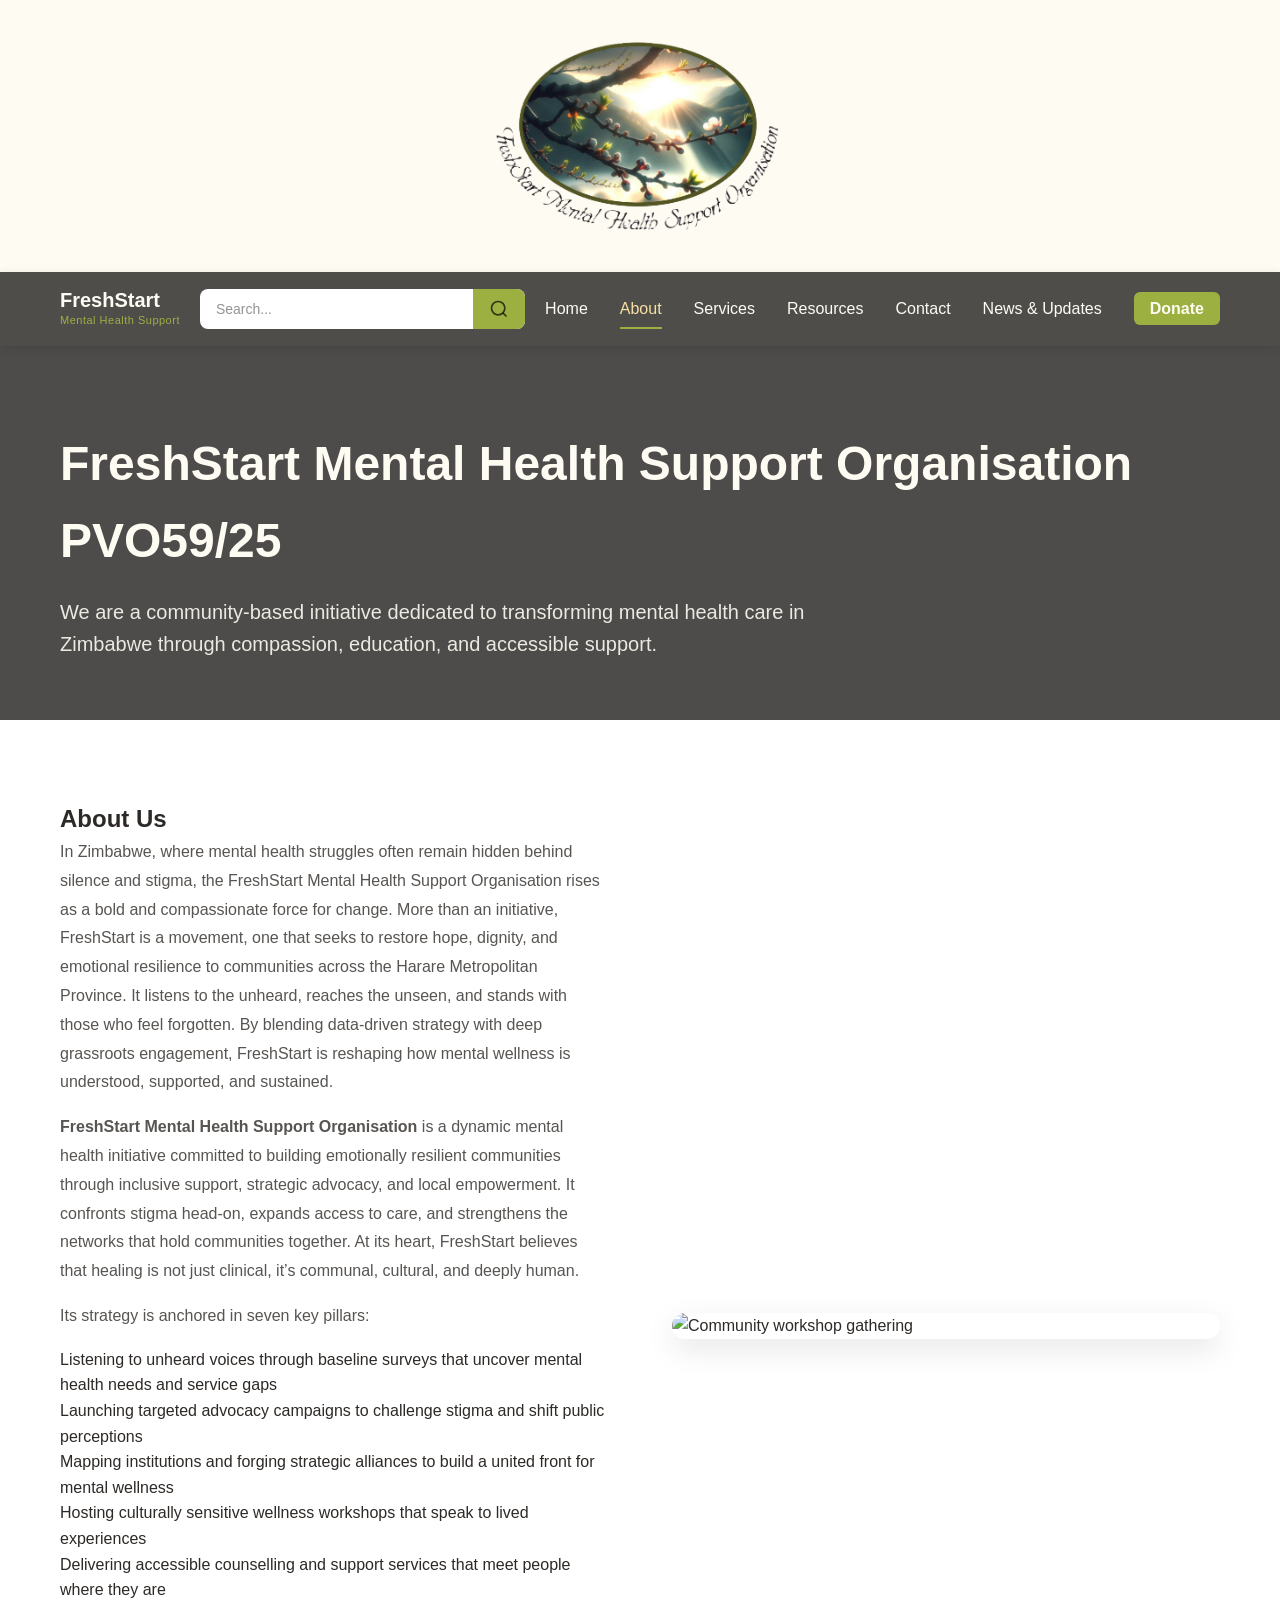
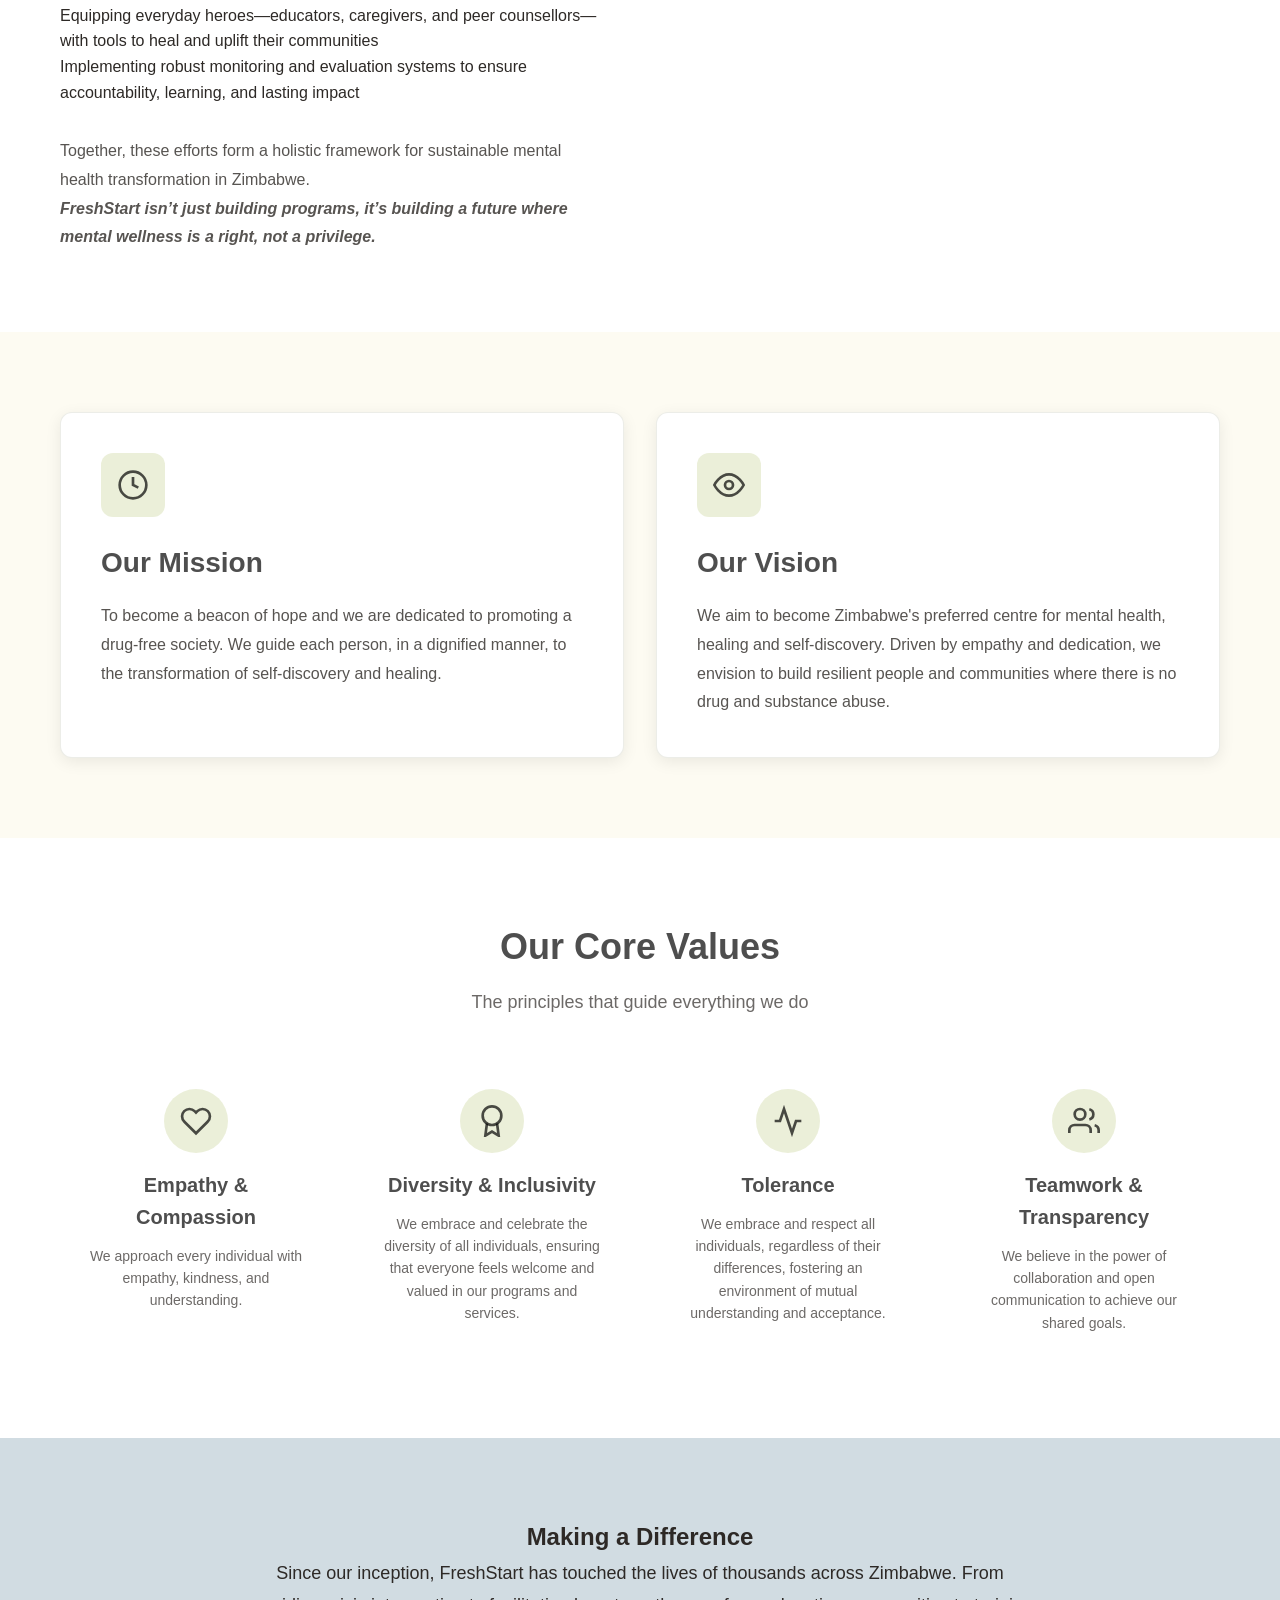
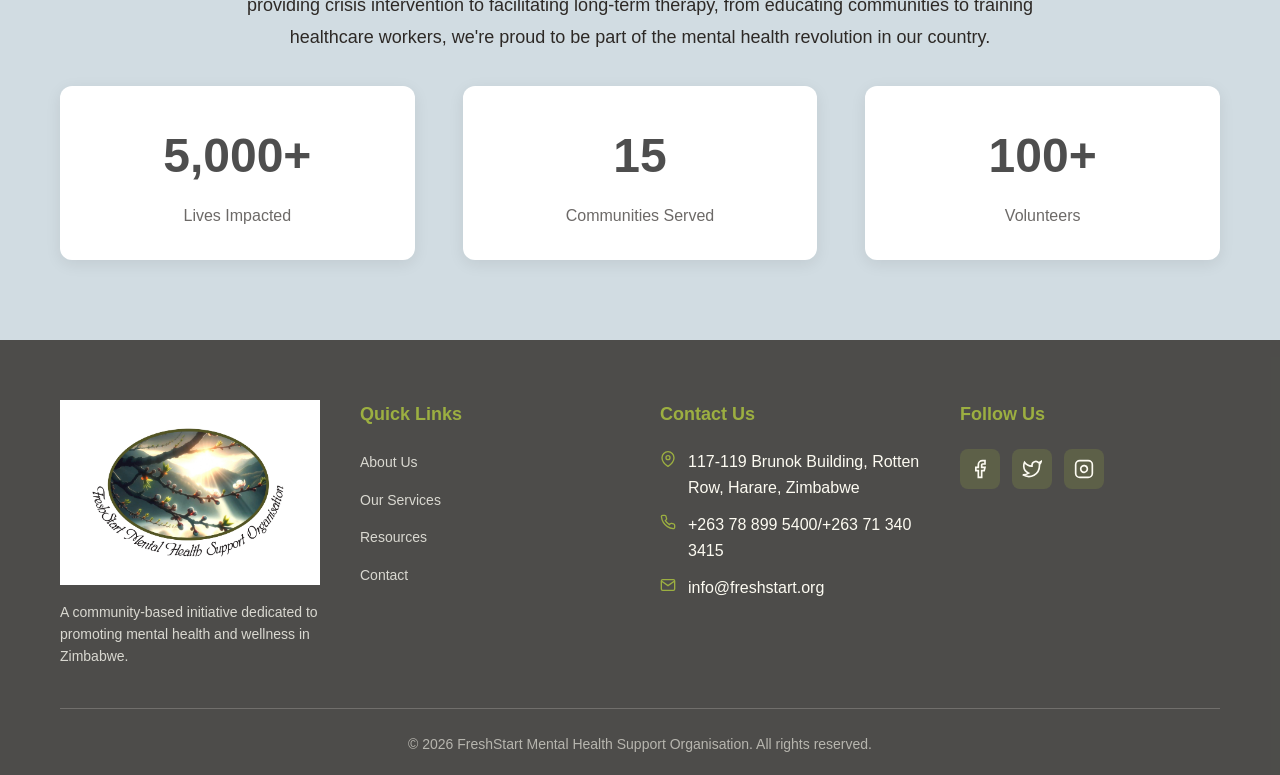
==== about.html @ c9d0ae0f "Add files via upload" ====
<!DOCTYPE html>
<html lang="en">
<head>
    <meta charset="UTF-8">
    <meta name="viewport" content="width=device-width, initial-scale=1.0">
    <title>About Us - FreshStart Mental Health Support Organisation</title>
    <link rel="icon" type="image/png" href="./resources/img/favicon.png">
    <link rel="stylesheet" href="./src/styles/styles.css">
</head>
<body>
    <!-- Navigation -->

    <!-- Company Logo -->
    <div class="logo-container">
        <a href="index.html" class="logo-image">
            <img src="./resources/img/logo.png" alt="logo">
        </a>
    </div>

    <!-- Nav Bar with Search and Mobile Menu Toggle -->
    <nav class="navbar">
        <div class="container nav-container">
            <a href="index.html" class="logo">
                <!-- <div class="logo-icon">
                    <svg width="24" height="24" viewBox="0 0 24 24" fill="none" stroke="currentColor" stroke-width="2">
                        <path d="M20.84 4.61a5.5 5.5 0 0 0-7.78 0L12 5.67l-1.06-1.06a5.5 5.5 0 0 0-7.78 7.78l1.06 1.06L12 21.23l7.78-7.78 1.06-1.06a5.5 5.5 0 0 0 0-7.78z"></path>
                    </svg>
                </div> -->
                <div class="logo-text">
                    <div class="logo-title">FreshStart</div>
                    <div class="logo-subtitle">Mental Health Support</div>
                </div>
            </a>

            <!-- Search Bar -->
            <div class="search-container">
                <input type="text" id="searchInput" class="search-input" placeholder="Search...">
                <button type="button" class="search-button" onclick="performSearch()" title="Search">
                    <svg width="20" height="20" viewBox="0 0 24 24" fill="none" stroke="currentColor" stroke-width="2">
                        <circle cx="11" cy="11" r="8"></circle>
                        <path d="m21 21-4.35-4.35"></path>
                    </svg>
                </button>
            </div>

            <button type="button" class="mobile-menu-toggle" onclick="toggleMobileMenu()" title="Toggle mobile menu">
                <span class="hamburger"></span>
            </button>

            <ul class="nav-links" id="navLinks">
                <li><a href="index.html">Home</a></li>
                <li><a href="about.html" class="active">About</a></li>
                <li><a href="services.html">Services</a></li>
                <li><a href="resources.html">Resources</a></li>
                <li><a href="contact.html">Contact</a></li>
                <li><a href="newsletter.html">News & Updates</a></li>
                <li><a href="donate.html" class="nav-donate">Donate</a></li>
            </ul>
        </div>
    </nav>

    <!-- Search Results Modal -->
    <div id="searchModal" class="search-modal">
        <div class="search-modal-content">
            <div class="search-modal-header">
                <h2>Search Results</h2>
                <button class="close-modal" onclick="closeSearchModal()">&times;</button>
            </div>
            <div id="searchResults" class="search-results"></div>
        </div>
    </div>

    <!-- Page Header -->
    <section class="page-header">
        <div class="container">
            <h1>FreshStart Mental Health Support Organisation PVO59/25</h1>
            <p>We are a community-based initiative dedicated to transforming mental health care in Zimbabwe through compassion, education, and accessible support.</p>
        </div>
    </section>

    <!-- About Us -->
    <section class="content-section bg-white">
        <div class="container">
            <div class="two-column-layout">
                <div class="column">
                    <h2>About Us</h2>
                    <div class="text-content">
                    <p>In Zimbabwe, where mental health struggles often remain hidden behind silence and stigma, the FreshStart Mental Health Support Organisation rises as a bold and compassionate force for change. 
                        More than an initiative, FreshStart is a movement, one that seeks to restore hope, dignity, and emotional resilience to communities across the Harare Metropolitan Province. 
                        It listens to the unheard, reaches the unseen, and stands with those who feel forgotten. 
                        By blending data-driven strategy with deep grassroots engagement, FreshStart is reshaping how mental wellness is understood, supported, and sustained.</p>
                    <p><b>FreshStart Mental Health Support Organisation</b> is a dynamic mental health initiative committed to building emotionally resilient communities through inclusive support, strategic advocacy, and local empowerment. It confronts stigma head-on, expands access to care, and strengthens the networks that hold communities together. At its heart, FreshStart believes that healing is not just clinical, it’s communal, cultural, and deeply human.</p>
                    <p>
                        Its strategy is anchored in seven key pillars:
                        </p><ul>
                        <li>Listening to unheard voices through baseline surveys that uncover mental health needs and service gaps</li>
                        <li>Launching targeted advocacy campaigns to challenge stigma and shift public perceptions</li>
                        <li>Mapping institutions and forging strategic alliances to build a united front for mental wellness</li>
                        <li>Hosting culturally sensitive wellness workshops that speak to lived experiences</li>
                        <li>Delivering accessible counselling and support services that meet people where they are</li>
                        <li>Equipping everyday heroes—educators, caregivers, and peer counsellors—with tools to heal and uplift their communities</li>
                        <li>Implementing robust monitoring and evaluation systems to ensure accountability, learning, and lasting impact</li>
                        </ul>
                    <p></p>
                    <p>Together, these efforts form a holistic framework for sustainable mental health transformation in Zimbabwe.<br><b><em>FreshStart isn’t just building programs, it’s building a future where mental wellness is a right, not a privilege.</em></b></p>
                    </div>
                </div>
                <div class="column">
                    <div class="image-container">
                        <img src="https://images.unsplash.com/photo-1758426637769-a00c1edbbcf8?crop=entropy&cs=tinysrgb&fit=max&fm=jpg&ixid=M3w3Nzg4Nzd8MHwxfHNlYXJjaHwxfHxjb21tdW5pdHklMjB3b3Jrc2hvcCUyMGdhdGhlcmluZ3xlbnwxfHx8fDE3NzI2MTI5NjF8MA&ixlib=rb-4.1.0&q=80&w=1080" alt="Community workshop gathering">
                    </div>
                </div>
            </div>
        </div>
    </section>

    <!-- Mission & Vision -->
    <section class="content-section">
        <div class="container">
            <div class="two-column-grid">
                <div class="card">
                    <div class="card-icon">
                        <svg width="32" height="32" viewBox="0 0 24 24" fill="none" stroke="currentColor" stroke-width="2">
                            <circle cx="12" cy="12" r="10"></circle>
                            <polyline points="12 6 12 12 16 14"></polyline>
                        </svg>
                    </div>
                    <h2>Our Mission</h2>
                    <p>To become a beacon of hope and we are dedicated to promoting a drug-free society. We guide each person, in a dignified manner, to the transformation of self-discovery and healing.</p>
                </div>

                <div class="card">
                    <div class="card-icon">
                        <svg width="32" height="32" viewBox="0 0 24 24" fill="none" stroke="currentColor" stroke-width="2">
                            <path d="M1 12s4-8 11-8 11 8 11 8-4 8-11 8-11-8-11-8z"></path>
                            <circle cx="12" cy="12" r="3"></circle>
                        </svg>
                    </div>
                    <h2>Our Vision</h2>
                    <p>We aim to become Zimbabwe's preferred centre for mental health, healing and self-discovery. Driven by empathy and dedication, we envision to build resilient people and communities where there is no drug and substance abuse.</p>
                </div>
            </div>
        </div>
    </section>

    <!-- Core Values -->
    <section class="content-section bg-white">
        <div class="container">
            <div class="section-header">
                <h2>Our Core Values</h2>
                <p>The principles that guide everything we do</p>
            </div>

            <div class="four-column-grid">
                <div class="value-card">
                    <div class="value-icon">
                        <svg width="32" height="32" viewBox="0 0 24 24" fill="none" stroke="currentColor" stroke-width="2">
                            <path d="M20.84 4.61a5.5 5.5 0 0 0-7.78 0L12 5.67l-1.06-1.06a5.5 5.5 0 0 0-7.78 7.78l1.06 1.06L12 21.23l7.78-7.78 1.06-1.06a5.5 5.5 0 0 0 0-7.78z"></path>
                        </svg>
                    </div>
                    <h3>Empathy & Compassion</h3>
                    <p>We approach every individual with empathy, kindness, and understanding.</p>
                </div>

                <div class="value-card">
                    <div class="value-icon">
                        <svg width="32" height="32" viewBox="0 0 24 24" fill="none" stroke="currentColor" stroke-width="2">
                            <circle cx="12" cy="8" r="7"></circle>
                            <polyline points="8.21 13.89 7 23 12 20 17 23 15.79 13.88"></polyline>
                        </svg>
                    </div>
                    <h3>Diversity & Inclusivity</h3>
                    <p>We embrace and celebrate the diversity of all individuals, ensuring that everyone feels welcome and valued in our programs and services.</p>
                </div>

                <div class="value-card">
                    <div class="value-icon">
                        <svg width="32" height="32" viewBox="0 0 24 24" fill="none" stroke="currentColor" stroke-width="2">
                            <polyline points="22 12 18 12 15 21 9 3 6 12 2 12"></polyline>
                        </svg>
                    </div>
                    <h3>Tolerance</h3>
                    <p>We embrace and respect all individuals, regardless of their differences, fostering an environment of mutual understanding and acceptance.</p>
                </div>

                <div class="value-card">
                    <div class="value-icon">
                        <svg width="32" height="32" viewBox="0 0 24 24" fill="none" stroke="currentColor" stroke-width="2">
                            <path d="M17 21v-2a4 4 0 0 0-4-4H5a4 4 0 0 0-4 4v2"></path>
                            <circle cx="9" cy="7" r="4"></circle>
                            <path d="M23 21v-2a4 4 0 0 0-3-3.87"></path>
                            <path d="M16 3.13a4 4 0 0 1 0 7.75"></path>
                        </svg>
                    </div>
                    <h3>Teamwork & Transparency</h3>
                    <p>We believe in the power of collaboration and open communication to achieve our shared goals.</p>
                </div>
            </div>
        </div>
    </section>

    <!-- Impact Statement -->
    <section class="content-section impact-section">
        <div class="container">
            <div class="text-center">
                <h2>Making a Difference</h2>
                <p class="lead-text">Since our inception, FreshStart has touched the lives of thousands across Zimbabwe. From providing crisis intervention to facilitating long-term therapy, from educating communities to training healthcare workers, we're proud to be part of the mental health revolution in our country.</p>
            </div>

            <div class="stats-grid three-column">
                <div class="stat-card">
                    <div class="stat-number">5,000+</div>
                    <div class="stat-label">Lives Impacted</div>
                </div>
                <div class="stat-card">
                    <div class="stat-number">15</div>
                    <div class="stat-label">Communities Served</div>
                </div>
                <div class="stat-card">
                    <div class="stat-number">100+</div>
                    <div class="stat-label">Volunteers</div>
                </div>
            </div>
        </div>
    </section>

    <!-- Footer -->
    <footer class="footer">
        <div class="container">
            <div class="footer-grid">
                <div class="footer-section">
                    <div class="footer-logo">
                        <div>
                            <a href="index.html">
                                <img src="./resources/img/logo-2.png" alt="logo">
                            </a>
                        </div>
                    </div>
                    <p>A community-based initiative dedicated to promoting mental health and wellness in Zimbabwe.</p>
                </div>

                <div class="footer-section">
                    <h3>Quick Links</h3>
                    <ul>
                        <li><a href="about.html">About Us</a></li>
                        <li><a href="services.html">Our Services</a></li>
                        <li><a href="resources.html">Resources</a></li>
                        <li><a href="contact.html">Contact</a></li>
                    </ul>
                </div>

                <div class="footer-section">
                    <h3>Contact Us</h3>
                    <ul class="contact-list">
                        <li>
                            <svg width="16" height="16" viewBox="0 0 24 24" fill="none" stroke="currentColor" stroke-width="2">
                                <path d="M21 10c0 7-9 13-9 13s-9-6-9-13a9 9 0 0 1 18 0z"></path>
                                <circle cx="12" cy="10" r="3"></circle>
                            </svg>
                            <span>117-119 Brunok Building, Rotten Row, Harare, Zimbabwe</span>
                        </li>
                        <li>
                            <svg width="16" height="16" viewBox="0 0 24 24" fill="none" stroke="currentColor" stroke-width="2">
                                <path d="M22 16.92v3a2 2 0 0 1-2.18 2 19.79 19.79 0 0 1-8.63-3.07 19.5 19.5 0 0 1-6-6 19.79 19.79 0 0 1-3.07-8.67A2 2 0 0 1 4.11 2h3a2 2 0 0 1 2 1.72 12.84 12.84 0 0 0 .7 2.81 2 2 0 0 1-.45 2.11L8.09 9.91a16 16 0 0 0 6 6l1.27-1.27a2 2 0 0 1 2.11-.45 12.84 12.84 0 0 0 2.81.7A2 2 0 0 1 22 16.92z"></path>
                            </svg>
                            <span>+263 78 899 5400/+263 71 340 3415</span>
                        </li>
                        <li>
                            <svg width="16" height="16" viewBox="0 0 24 24" fill="none" stroke="currentColor" stroke-width="2">
                                <path d="M4 4h16c1.1 0 2 .9 2 2v12c0 1.1-.9 2-2 2H4c-1.1 0-2-.9-2-2V6c0-1.1.9-2 2-2z"></path>
                                <polyline points="22,6 12,13 2,6"></polyline>
                            </svg>
                            <span>info@freshstart.org</span>
                        </li>
                    </ul>
                </div>

                <div class="footer-section">
                    <h3>Follow Us</h3>
                    <div class="social-links">
                        <a href="#" aria-label="Facebook">
                            <svg width="20" height="20" viewBox="0 0 24 24" fill="none" stroke="currentColor" stroke-width="2">
                                <path d="M18 2h-3a5 5 0 0 0-5 5v3H7v4h3v8h4v-8h3l1-4h-4V7a1 1 0 0 1 1-1h3z"></path>
                            </svg>
                        </a>
                        <a href="#" aria-label="Twitter">
                            <svg width="20" height="20" viewBox="0 0 24 24" fill="none" stroke="currentColor" stroke-width="2">
                                <path d="M23 3a10.9 10.9 0 0 1-3.14 1.53 4.48 4.48 0 0 0-7.86 3v1A10.66 10.66 0 0 1 3 4s-4 9 5 13a11.64 11.64 0 0 1-7 2c9 5 20 0 20-11.5a4.5 4.5 0 0 0-.08-.83A7.72 7.72 0 0 0 23 3z"></path>
                            </svg>
                        </a>
                        <a href="#" aria-label="Instagram">
                            <svg width="20" height="20" viewBox="0 0 24 24" fill="none" stroke="currentColor" stroke-width="2">
                                <rect x="2" y="2" width="20" height="20" rx="5" ry="5"></rect>
                                <path d="M16 11.37A4 4 0 1 1 12.63 8 4 4 0 0 1 16 11.37z"></path>
                                <line x1="17.5" y1="6.5" x2="17.51" y2="6.5"></line>
                            </svg>
                        </a>
                    </div>
                    <!-- <div class="crisis-info">
                        <p><strong>Crisis Hotline:</strong> <span class="highlight-text">080 123 4567</span></p>
                        <p class="small-text">Available 24/7</p>
                    </div> -->
                </div>
            </div>

            <div class="footer-bottom">
                <p>&copy; 2026 FreshStart Mental Health Support Organisation. All rights reserved.</p>
            </div>
        </div>
    </footer>

    <script src="./src/script/script.js"></script>
</body>
</html>
---- src/styles/styles.css ----
/* ===========================
   CSS Variables - Color Scheme
   =========================== */
:root {
    --bg-canvas: #FDFBF2;
    --primary-brand: #000000b1;
    --accent-cta: #9CAF41;
    --highlight-hover: #F7E0A3;
    --secondary-accent: #D1DCE2;
    --body-text: #2D2926;
    --white: #ffffff;
    --destructive: #d4183d;
}

/* ===========================
   Global Reset & Base Styles
   =========================== */
* {
    margin: 0;
    padding: 0;
    box-sizing: border-box;
}

body {
    font-family: -apple-system, BlinkMacSystemFont, 'Segoe UI', Roboto, Oxygen, Ubuntu, Cantarell, sans-serif;
    line-height: 1.6;
    color: var(--body-text);
    background-color: var(--bg-canvas);
}

img {
    max-width: 100%;
    height: auto;
    display: block;
}

a {
    text-decoration: none;
    color: inherit;
}

ul {
    list-style: none;
}

/* ===========================
   Container & Layout
   =========================== */
.container {
    max-width: 1200px;
    margin: 0 auto;
    padding: 0 20px;
}

/* ===========================
   Navigation
   =========================== */
.navbar {
    background-color: var(--primary-brand);
    position: sticky;
    top: 0;
    z-index: 1000;
    box-shadow: 0 2px 10px rgba(0,0,0,0.1);
}

.nav-container {
    display: flex;
    justify-content: space-between;
    align-items: center;
    padding: 16px 20px;
    gap: 20px;
}

.logo {
    display: flex;
    align-items: center;
    gap: 8px;
    text-decoration: none;
}

.logo-icon {
    background-color: var(--accent-cta);
    padding: 8px;
    border-radius: 8px;
    display: flex;
    align-items: center;
    justify-content: center;
    transition: background-color 0.3s;
}

.logo:hover .logo-icon {
    background-color: var(--highlight-hover);
}

.logo-icon svg {
    stroke: var(--primary-brand);
}

.logo-text {
    display: flex;
    flex-direction: column;
}

.logo-title {
    color: var(--bg-canvas);
    font-size: 20px;
    font-weight: 600;
    line-height: 1.2;
}

.logo-subtitle {
    color: var(--accent-cta);
    font-size: 11px;
    letter-spacing: 0.5px;
}

/* Search Bar */
.search-container {
    display: flex;
    align-items: center;
    background-color: var(--white);
    border-radius: 8px;
    overflow: hidden;
    flex: 1;
    max-width: 400px;
}

.search-input {
    border: none;
    padding: 10px 16px;
    font-size: 14px;
    flex: 1;
    outline: none;
    background-color: transparent;
    color: var(--body-text);
}

.search-input::placeholder {
    color: rgba(45, 41, 38, 0.5);
}

.search-button {
    background-color: var(--accent-cta);
    border: none;
    padding: 10px 16px;
    cursor: pointer;
    display: flex;
    align-items: center;
    justify-content: center;
    transition: background-color 0.3s;
}

.search-button:hover {
    background-color: var(--highlight-hover);
}

.search-button svg {
    stroke: var(--primary-brand);
}

/* Navigation Links */
.nav-links {
    display: flex;
    gap: 32px;
    align-items: center;
}

.nav-links a {
    color: var(--bg-canvas);
    transition: color 0.3s;
    position: relative;
    padding: 8px 0;
}

.nav-links a:hover,
.nav-links a.active {
    color: var(--highlight-hover);
}

.nav-links a.active::after {
    content: '';
    position: absolute;
    bottom: -4px;
    left: 0;
    right: 0;
    height: 2px;
    background-color: var(--accent-cta);
}

/* Mobile Menu Toggle */
.mobile-menu-toggle {
    display: none;
    background: none;
    border: none;
    cursor: pointer;
    padding: 8px;
}

.hamburger {
    display: block;
    width: 24px;
    height: 2px;
    background-color: var(--bg-canvas);
    position: relative;
    transition: background-color 0.3s;
}

.hamburger::before,
.hamburger::after {
    content: '';
    position: absolute;
    width: 100%;
    height: 2px;
    background-color: var(--bg-canvas);
    transition: transform 0.3s;
}

.hamburger::before {
    top: -8px;
}

.hamburger::after {
    bottom: -8px;
}

/* ===========================
   Search Modal
   =========================== */
.search-modal {
    display: none;
    position: fixed;
    z-index: 2000;
    left: 0;
    top: 0;
    width: 100%;
    height: 100%;
    background-color: rgba(0,0,0,0.5);
    overflow: auto;
}

.search-modal-content {
    background-color: var(--white);
    margin: 5% auto;
    padding: 0;
    border-radius: 12px;
    max-width: 600px;
    max-height: 80vh;
    overflow: hidden;
    box-shadow: 0 10px 40px rgba(0,0,0,0.2);
}

.search-modal-header {
    display: flex;
    justify-content: space-between;
    align-items: center;
    padding: 20px 24px;
    border-bottom: 1px solid var(--secondary-accent);
}

.search-modal-header h2 {
    color: var(--primary-brand);
    font-size: 24px;
}

.close-modal {
    background: none;
    border: none;
    font-size: 32px;
    color: var(--body-text);
    cursor: pointer;
    line-height: 1;
    padding: 0;
    width: 32px;
    height: 32px;
    display: flex;
    align-items: center;
    justify-content: center;
    border-radius: 4px;
    transition: background-color 0.3s;
}

.close-modal:hover {
    background-color: var(--secondary-accent);
}

.search-results {
    padding: 24px;
    max-height: calc(80vh - 80px);
    overflow-y: auto;
}

.search-result-item {
    padding: 16px;
    border-bottom: 1px solid var(--secondary-accent);
    cursor: pointer;
    transition: background-color 0.3s;
}

.search-result-item:hover {
    background-color: var(--highlight-hover);
}

.search-result-item:last-child {
    border-bottom: none;
}

.search-result-title {
    color: var(--primary-brand);
    font-weight: 600;
    margin-bottom: 4px;
}

.search-result-page {
    color: var(--accent-cta);
    font-size: 12px;
    margin-bottom: 8px;
}

.search-result-excerpt {
    color: var(--body-text);
    font-size: 14px;
    line-height: 1.5;
}

.no-results {
    text-align: center;
    padding: 40px 20px;
    color: var(--body-text);
}

/* ===========================
   Hero Section
   =========================== */
.hero {
    background-color: var(--primary-brand);
    color: var(--bg-canvas);
    padding: 80px 0;
    position: relative;
    overflow: hidden;
}

.hero-overlay {
    position: absolute;
    inset: 0;
    background: linear-gradient(135deg, var(--accent-cta) 0%, transparent 100%);
    opacity: 0.1;
}

.hero-content {
    position: relative;
    display: grid;
    grid-template-columns: 1fr 1fr;
    gap: 48px;
    align-items: center;
}

.hero-text h1 {
    font-size: 48px;
    line-height: 1.2;
    margin-bottom: 24px;
}

.hero-text p {
    font-size: 18px;
    line-height: 1.6;
    margin-bottom: 32px;
    opacity: 0.9;
}

.hero-buttons {
    display: flex;
    gap: 16px;
    flex-wrap: wrap;
}

.hero-image {
    position: relative;
}

.hero-image img {
    width: 100%;
    border-radius: 16px;
    box-shadow: 0 20px 60px rgba(0,0,0,0.3);
}

.hero-badge {
    position: absolute;
    bottom: -24px;
    right: -24px;
    background-color: var(--accent-cta);
    color: var(--bg-canvas);
    padding: 24px;
    border-radius: 12px;
    box-shadow: 0 10px 30px rgba(0,0,0,0.2);
}

.badge-number {
    font-size: 32px;
    font-weight: bold;
    line-height: 1;
    margin-bottom: 4px;
}

.badge-text {
    font-size: 14px;
}

/* ===========================
   Buttons
   =========================== */
.btn {
    display: inline-flex;
    align-items: center;
    gap: 8px;
    padding: 16px 32px;
    border-radius: 8px;
    font-weight: 600;
    transition: all 0.3s;
    cursor: pointer;
    border: none;
    font-size: 16px;
}

.btn-primary {
    background-color: var(--accent-cta);
    color: var(--bg-canvas);
}

.btn-primary:hover {
    background-color: var(--highlight-hover);
    color: var(--primary-brand);
}

.btn-secondary {
    background-color: var(--secondary-accent);
    color: var(--body-text);
}

.btn-secondary:hover {
    background-color: var(--highlight-hover);
}

.btn-accent {
    background-color: var(--accent-cta);
    color: var(--bg-canvas);
}

.btn-accent:hover {
    background-color: var(--highlight-hover);
    color: var(--primary-brand);
}

.btn-small {
    padding: 10px 20px;
    font-size: 14px;
}

/* ===========================
   Page Header
   =========================== */
.page-header {
    background-color: var(--primary-brand);
    color: var(--bg-canvas);
    padding: 80px 0 60px;
    text-align: left;
}

.page-header h1 {
    font-size: 48px;
    margin-bottom: 16px;
}

.page-header p {
    font-size: 20px;
    line-height: 1.6;
    max-width: 800px;
    opacity: 0.9;
}

/* ===========================
   Content Sections
   =========================== */
.content-section {
    padding: 80px 0;
    background-color: var(--bg-canvas);
}

.content-section.bg-white {
    background-color: var(--white);
}

.section-header {
    text-align: center;
    margin-bottom: 48px;
}

.section-header h2 {
    color: var(--primary-brand);
    font-size: 36px;
    margin-bottom: 12px;
}

.section-header p {
    font-size: 18px;
    color: rgba(45, 41, 38, 0.7);
}

.section-icon {
    display: flex;
    justify-content: center;
    margin-bottom: 16px;
}

.section-icon svg {
    stroke: var(--primary-brand);
}

.text-center {
    text-align: center;
}

.lead-text {
    font-size: 18px;
    line-height: 1.8;
    margin-bottom: 32px;
    max-width: 800px;
    margin-left: auto;
    margin-right: auto;
}

.text-content {
    display: flex;
    flex-direction: column;
    gap: 16px;
}

.text-content p {
    line-height: 1.8;
    color: rgba(45, 41, 38, 0.8);
}

/* ===========================
   Grid Layouts
   =========================== */
.two-column-grid {
    display: grid;
    grid-template-columns: repeat(2, 1fr);
    gap: 32px;
}

.three-column-grid {
    display: grid;
    grid-template-columns: repeat(3, 1fr);
    gap: 24px;
}

.four-column-grid {
    display: grid;
    grid-template-columns: repeat(4, 1fr);
    gap: 24px;
}

.services-grid {
    display: grid;
    grid-template-columns: repeat(auto-fit, minmax(250px, 1fr));
    gap: 24px;
}

.services-detail-grid {
    display: grid;
    grid-template-columns: repeat(2, 1fr);
    gap: 32px;
}

.two-column-layout {
    display: grid;
    grid-template-columns: 1fr 1fr;
    gap: 64px;
    align-items: center;
}

.two-column-layout.reverse {
    direction: rtl;
}

.two-column-layout.reverse > * {
    direction: ltr;
}

/* ===========================
   Cards
   =========================== */
.card {
    background-color: var(--white);
    padding: 40px;
    border-radius: 12px;
    box-shadow: 0 4px 16px rgba(0,0,0,0.08);
    border: 1px solid rgba(75, 83, 32, 0.1);
}

.card-icon {
    background-color: rgba(156, 175, 65, 0.2);
    width: 64px;
    height: 64px;
    border-radius: 12px;
    display: flex;
    align-items: center;
    justify-content: center;
    margin-bottom: 24px;
}

.card-icon svg {
    stroke: var(--primary-brand);
}

.card h2 {
    color: var(--primary-brand);
    font-size: 28px;
    margin-bottom: 16px;
}

.card p {
    line-height: 1.8;
    color: rgba(45, 41, 38, 0.8);
}

/* Service Cards */
.service-card {
    background-color: var(--white);
    padding: 32px;
    border-radius: 12px;
    box-shadow: 0 4px 16px rgba(0,0,0,0.08);
    transition: transform 0.3s, box-shadow 0.3s;
    border: 1px solid rgba(75, 83, 32, 0.1);
}

.service-card:hover {
    transform: translateY(-4px);
    box-shadow: 0 12px 32px rgba(0,0,0,0.12);
}

.service-icon {
    background-color: rgba(156, 175, 65, 0.2);
    width: 48px;
    height: 48px;
    border-radius: 8px;
    display: flex;
    align-items: center;
    justify-content: center;
    margin-bottom: 16px;
}

.service-icon svg {
    stroke: var(--primary-brand);
}

.service-card h3 {
    color: var(--primary-brand);
    font-size: 20px;
    margin-bottom: 12px;
}

.service-card p {
    color: rgba(45, 41, 38, 0.7);
    line-height: 1.6;
    font-size: 14px;
}

/* Service Detail Cards */
.service-detail-card {
    background-color: var(--white);
    padding: 32px;
    border-radius: 12px;
    box-shadow: 0 4px 16px rgba(0,0,0,0.08);
    border: 1px solid rgba(75, 83, 32, 0.1);
}

.service-header {
    display: flex;
    align-items: start;
    gap: 16px;
    margin-bottom: 24px;
}

.service-icon-large {
    background-color: rgba(156, 175, 65, 0.2);
    padding: 12px;
    border-radius: 8px;
    flex-shrink: 0;
}

.service-icon-large svg {
    stroke: var(--primary-brand);
}

.service-detail-card h3 {
    color: var(--primary-brand);
    font-size: 24px;
    margin-bottom: 8px;
}

.service-detail-card p {
    color: rgba(45, 41, 38, 0.7);
    line-height: 1.6;
}

.service-features {
    list-style: none;
    display: flex;
    flex-direction: column;
    gap: 8px;
    margin-left: 48px;
}

.service-features li {
    display: flex;
    align-items: center;
    gap: 8px;
    color: rgba(45, 41, 38, 0.8);
    font-size: 14px;
}

.service-features li::before {
    content: '';
    width: 6px;
    height: 6px;
    background-color: var(--accent-cta);
    border-radius: 50%;
    flex-shrink: 0;
}

/* Value Cards */
.value-card {
    text-align: center;
    padding: 24px;
}

.value-icon {
    background-color: rgba(156, 175, 65, 0.2);
    width: 64px;
    height: 64px;
    border-radius: 50%;
    display: flex;
    align-items: center;
    justify-content: center;
    margin: 0 auto 16px;
}

.value-icon svg {
    stroke: var(--primary-brand);
}

.value-card h3 {
    color: var(--primary-brand);
    font-size: 20px;
    margin-bottom: 12px;
}

.value-card p {
    color: rgba(45, 41, 38, 0.7);
    font-size: 14px;
    line-height: 1.6;
}

/* ===========================
   Mission Section
   =========================== */
.mission {
    background-color: var(--white);
    padding: 80px 0;
}

.mission-content {
    text-align: center;
    max-width: 900px;
    margin: 0 auto;
}

.mission h2 {
    color: var(--primary-brand);
    font-size: 36px;
    margin-bottom: 24px;
}

.mission p {
    font-size: 18px;
    line-height: 1.8;
    color: rgba(45, 41, 38, 0.8);
}

/* ===========================
   Services Section
   =========================== */
.services-section {
    padding: 80px 0;
}

/* ===========================
   Statistics
   =========================== */
.statistics {
    background-color: var(--secondary-accent);
    padding: 80px 0;
}

.stats-grid {
    display: grid;
    grid-template-columns: repeat(3, 1fr);
    gap: 48px;
    text-align: center;
}

.stat-item {
    display: flex;
    flex-direction: column;
    align-items: center;
}

.stat-number {
    font-size: 48px;
    font-weight: bold;
    color: var(--primary-brand);
    margin-bottom: 8px;
}

.stat-label {
    color: rgba(45, 41, 38, 0.7);
    font-size: 16px;
}

.stat-card {
    background-color: var(--white);
    padding: 32px;
    border-radius: 12px;
    box-shadow: 0 4px 16px rgba(0,0,0,0.08);
    text-align: center;
}

.impact-section {
    background-color: var(--secondary-accent);
}

.stats-grid.three-column {
    grid-template-columns: repeat(3, 1fr);
}

/* ===========================
   Process Steps
   =========================== */
.process-steps {
    display: flex;
    flex-direction: column;
    gap: 32px;
}

.process-step {
    display: flex;
    gap: 20px;
}

.step-number {
    background-color: var(--accent-cta);
    color: var(--bg-canvas);
    width: 40px;
    height: 40px;
    border-radius: 50%;
    display: flex;
    align-items: center;
    justify-content: center;
    font-weight: bold;
    flex-shrink: 0;
}

.step-content h3 {
    color: var(--primary-brand);
    font-size: 20px;
    margin-bottom: 8px;
}

.step-content p {
    color: rgba(45, 41, 38, 0.7);
    line-height: 1.6;
}

/* ===========================
   Service Areas
   =========================== */
.service-areas {
    background-color: var(--secondary-accent);
}

.location-card {
    background-color: var(--white);
    padding: 24px;
    border-radius: 12px;
    box-shadow: 0 4px 16px rgba(0,0,0,0.08);
    text-align: center;
}

.location-card h3 {
    color: var(--primary-brand);
    font-size: 20px;
    margin-bottom: 8px;
}

.location-card p {
    color: rgba(45, 41, 38, 0.7);
    font-size: 14px;
}

/* ===========================
   Resources
   =========================== */
.emergency-banner {
    background-color: var(--destructive);
    padding: 16px 0;
}

.emergency-content {
    display: flex;
    align-items: center;
    justify-content: center;
    gap: 12px;
    color: var(--white);
}

.emergency-content svg {
    stroke: var(--white);
    flex-shrink: 0;
}

.emergency-content a {
    color: var(--white);
    text-decoration: underline;
}

.resource-category-card {
    background-color: var(--white);
    padding: 24px;
    border-radius: 12px;
    box-shadow: 0 4px 16px rgba(0,0,0,0.08);
    border: 1px solid rgba(75, 83, 32, 0.1);
}

.category-header {
    display: flex;
    align-items: center;
    gap: 12px;
    margin-bottom: 20px;
}

.category-icon {
    background-color: rgba(156, 175, 65, 0.2);
    padding: 8px;
    border-radius: 8px;
}

.category-icon svg {
    stroke: var(--primary-brand);
}

.category-header h3 {
    color: var(--primary-brand);
    font-size: 20px;
}

.resource-list {
    display: flex;
    flex-direction: column;
    gap: 12px;
}

.resource-link {
    display: flex;
    justify-content: space-between;
    align-items: center;
    padding: 12px;
    border-radius: 6px;
    transition: background-color 0.3s;
    font-size: 14px;
    color: rgba(45, 41, 38, 0.8);
}

.resource-link:hover {
    background-color: var(--highlight-hover);
}

.resource-link svg {
    stroke: var(--accent-cta);
    flex-shrink: 0;
}

.resource-link:hover svg {
    stroke: var(--primary-brand);
}

/* Helplines */
.helplines-list {
    display: flex;
    flex-direction: column;
    gap: 16px;
}

.helpline-card {
    background-color: var(--bg-canvas);
    padding: 24px;
    border-radius: 12px;
    border: 1px solid rgba(75, 83, 32, 0.2);
    display: flex;
    justify-content: space-between;
    align-items: flex-start;
    gap: 20px;
    transition: box-shadow 0.3s;
}

.helpline-card:hover {
    box-shadow: 0 4px 16px rgba(0,0,0,0.08);
}

.helpline-info h3 {
    color: var(--primary-brand);
    font-size: 18px;
    margin-bottom: 4px;
}

.helpline-info p {
    color: rgba(45, 41, 38, 0.6);
    font-size: 14px;
    margin-bottom: 4px;
}

.helpline-hours {
    font-size: 12px;
    color: rgba(45, 41, 38, 0.5);
}

.external-resources {
    background-color: var(--secondary-accent);
}

.external-card {
    background-color: var(--white);
    padding: 24px;
    border-radius: 12px;
    box-shadow: 0 4px 16px rgba(0,0,0,0.08);
}

.external-card h3 {
    color: var(--primary-brand);
    font-size: 20px;
    margin-bottom: 12px;
}

.external-card p {
    color: rgba(45, 41, 38, 0.7);
    font-size: 14px;
    line-height: 1.6;
    margin-bottom: 16px;
}

.external-link {
    display: inline-flex;
    align-items: center;
    gap: 6px;
    color: var(--accent-cta);
    font-size: 14px;
    transition: color 0.3s;
}

.external-link:hover {
    color: var(--primary-brand);
}

.external-link svg {
    stroke: currentColor;
}

.tip-card {
    background-color: var(--white);
    padding: 24px;
    border-radius: 12px;
    box-shadow: 0 4px 16px rgba(0,0,0,0.08);
    border: 1px solid rgba(75, 83, 32, 0.1);
}

.tip-card h3 {
    color: var(--primary-brand);
    font-size: 18px;
    margin-bottom: 12px;
}

.tip-card p {
    color: rgba(45, 41, 38, 0.7);
    font-size: 14px;
    line-height: 1.6;
}

/* ===========================
   Contact Page
   =========================== */
.contact-layout {
    display: grid;
    grid-template-columns: 1fr 2fr;
    gap: 48px;
}

.contact-sidebar {
    display: flex;
    flex-direction: column;
    gap: 20px;
}

.contact-info-card {
    background-color: var(--white);
    padding: 24px;
    border-radius: 12px;
    box-shadow: 0 4px 16px rgba(0,0,0,0.08);
    border: 1px solid rgba(75, 83, 32, 0.1);
}

.contact-info-icon {
    background-color: rgba(156, 175, 65, 0.2);
    padding: 8px;
    border-radius: 8px;
    display: inline-flex;
    margin-bottom: 12px;
}

.contact-info-icon svg {
    stroke: var(--primary-brand);
}

.contact-info-card h3 {
    color: var(--primary-brand);
    font-size: 18px;
    margin-bottom: 12px;
}

.contact-info-card p {
    color: rgba(45, 41, 38, 0.7);
    font-size: 14px;
    line-height: 1.6;
}

.contact-info-card a {
    color: var(--accent-cta);
    transition: color 0.3s;
}

.contact-info-card a:hover {
    color: var(--primary-brand);
}

.crisis-text {
    color: var(--destructive) !important;
    margin-top: 12px;
}

.crisis-text strong {
    font-weight: 600;
}

/* Contact Form */
.contact-form-container {
    background-color: var(--white);
    padding: 40px;
    border-radius: 12px;
    box-shadow: 0 4px 16px rgba(0,0,0,0.08);
    border: 1px solid rgba(75, 83, 32, 0.1);
}

.contact-form-container h2 {
    color: var(--primary-brand);
    font-size: 28px;
    margin-bottom: 32px;
}

.contact-form {
    display: flex;
    flex-direction: column;
    gap: 24px;
}

.form-row {
    display: grid;
    grid-template-columns: 1fr 1fr;
    gap: 24px;
}

.form-group {
    display: flex;
    flex-direction: column;
}

.form-group label {
    color: var(--body-text);
    font-weight: 500;
    margin-bottom: 8px;
    font-size: 14px;
}

.required {
    color: var(--destructive);
}

.form-group input,
.form-group select,
.form-group textarea {
    padding: 12px 16px;
    border: 1px solid rgba(75, 83, 32, 0.2);
    border-radius: 8px;
    font-size: 14px;
    font-family: inherit;
    background-color: var(--white);
    transition: border-color 0.3s, box-shadow 0.3s;
    color: var(--body-text);
}

.form-group input:focus,
.form-group select:focus,
.form-group textarea:focus {
    outline: none;
    border-color: var(--accent-cta);
    box-shadow: 0 0 0 3px rgba(156, 175, 65, 0.1);
}

.form-group textarea {
    resize: vertical;
    min-height: 120px;
}

.checkbox-group {
    flex-direction: row;
    align-items: flex-start;
    gap: 12px;
}

.checkbox-group input[type="checkbox"] {
    margin-top: 4px;
    accent-color: var(--accent-cta);
    width: 16px;
    height: 16px;
    cursor: pointer;
}

.checkbox-label {
    color: rgba(45, 41, 38, 0.7);
    font-size: 14px;
    font-weight: normal;
    margin: 0;
    line-height: 1.5;
}

.form-note {
    font-size: 14px;
    color: rgba(45, 41, 38, 0.6);
    margin-top: 8px;
}

/* Map */
.map-placeholder {
    background-color: var(--secondary-accent);
    border-radius: 12px;
    height: 400px;
    display: flex;
    flex-direction: column;
    align-items: center;
    justify-content: center;
    gap: 12px;
}

.map-placeholder svg {
    stroke: var(--primary-brand);
}

.map-placeholder p {
    color: var(--body-text);
}

.map-note {
    font-size: 12px;
    color: rgba(45, 41, 38, 0.5);
}

.alt-contact-card {
    background-color: var(--white);
    padding: 24px;
    border-radius: 12px;
    box-shadow: 0 4px 16px rgba(0,0,0,0.08);
    border: 1px solid rgba(75, 83, 32, 0.1);
    text-align: center;
}

.alt-contact-card h3 {
    color: var(--primary-brand);
    font-size: 18px;
    margin-bottom: 12px;
}

.alt-contact-card p {
    color: rgba(45, 41, 38, 0.7);
    font-size: 14px;
    line-height: 1.6;
}

/* ===========================
   CTA Section
   =========================== */
.cta {
    background-color: var(--primary-brand);
    color: var(--bg-canvas);
    padding: 80px 0;
}

.cta-content {
    text-align: center;
    max-width: 800px;
    margin: 0 auto;
}

.cta-icon {
    display: flex;
    justify-content: center;
    margin-bottom: 24px;
}

.cta-icon svg {
    stroke: var(--bg-canvas);
}

.cta h2 {
    font-size: 36px;
    margin-bottom: 16px;
}

.cta p {
    font-size: 18px;
    line-height: 1.8;
    margin-bottom: 32px;
    opacity: 0.9;
}

.cta-buttons {
    display: flex;
    gap: 16px;
    justify-content: center;
    flex-wrap: wrap;
    margin-bottom: 32px;
}

.crisis-banner {
    background-color: rgba(156, 175, 65, 0.2);
    padding: 16px;
    border-radius: 8px;
    display: inline-block;
}

.crisis-banner p {
    font-size: 14px;
    margin: 0;
}

/* ===========================
   Images
   =========================== */
.image-container {
    border-radius: 16px;
    overflow: hidden;
    box-shadow: 0 10px 30px rgba(0,0,0,0.1);
}

.image-container img {
    width: 100%;
    height: 100%;
    object-fit: cover;
}

/* ===========================
   Footer
   =========================== */
.footer {
    background-color: var(--primary-brand);
    color: var(--bg-canvas);
    padding: 60px 0 20px;
}

.footer-grid {
    display: grid;
    grid-template-columns: repeat(4, 1fr);
    gap: 40px;
    margin-bottom: 40px;
}

.footer-section h3 {
    color: var(--accent-cta);
    font-size: 18px;
    margin-bottom: 20px;
}

.footer-section p {
    color: rgba(253, 251, 242, 0.8);
    font-size: 14px;
    line-height: 1.6;
}

.footer-section ul {
    display: flex;
    flex-direction: column;
    gap: 12px;
}

.footer-section ul li a {
    color: rgba(253, 251, 242, 0.8);
    font-size: 14px;
    transition: color 0.3s;
}

.footer-section ul li a:hover {
    color: var(--highlight-hover);
}

.footer-logo {
    display: flex;
    align-items: center;
    gap: 8px;
    margin-bottom: 16px;
}

.contact-list li {
    display: flex;
    align-items: start;
    gap: 12px;
}

.contact-list svg {
    stroke: var(--accent-cta);
    flex-shrink: 0;
    margin-top: 2px;
}

.social-links {
    display: flex;
    gap: 12px;
    margin-bottom: 24px;
}

.social-links a {
    background-color: rgba(156, 175, 65, 0.2);
    padding: 10px;
    border-radius: 8px;
    display: flex;
    align-items: center;
    justify-content: center;
    transition: background-color 0.3s;
}

.social-links a:hover {
    background-color: var(--highlight-hover);
}

.crisis-info p {
    margin-bottom: 4px;
}

.highlight-text {
    color: var(--accent-cta);
}

.small-text {
    font-size: 12px;
    color: rgba(253, 251, 242, 0.6);
}

.footer-bottom {
    border-top: 1px solid rgba(253, 251, 242, 0.2);
    padding-top: 24px;
    text-align: center;
}

.footer-bottom p {
    font-size: 14px;
    color: rgba(253, 251, 242, 0.6);
}

/* ===========================
   Responsive Design
   =========================== */
@media (max-width: 1024px) {
    .nav-links {
        gap: 20px;
    }
    
    .hero-content {
        grid-template-columns: 1fr;
        gap: 40px;
    }
    
    .hero-badge {
        bottom: 16px;
        right: 16px;
        padding: 20px;
    }
    
    .services-detail-grid {
        grid-template-columns: 1fr;
    }
    
    .two-column-layout {
        grid-template-columns: 1fr;
        gap: 48px;
    }
    
    .contact-layout {
        grid-template-columns: 1fr;
    }
    
    .footer-grid {
        grid-template-columns: repeat(2, 1fr);
    }
}

@media (max-width: 768px) {
    .nav-links {
        display: none;
        position: absolute;
        top: 100%;
        left: 0;
        right: 0;
        background-color: var(--primary-brand);
        flex-direction: column;
        padding: 20px;
        gap: 0;
        box-shadow: 0 4px 16px rgba(0,0,0,0.2);
    }
    
    .nav-links.active {
        display: flex;
    }
    
    .nav-links li {
        width: 100%;
    }
    
    .nav-links a {
        display: block;
        padding: 16px;
        border-radius: 8px;
    }
    
    .nav-links a:hover,
    .nav-links a.active {
        background-color: rgba(156, 175, 65, 0.2);
    }
    
    .nav-links a.active::after {
        display: none;
    }
    
    .mobile-menu-toggle {
        display: block;
    }
    
    .search-container {
        flex: 1;
        max-width: 300px;
    }
    
    .hero-text h1 {
        font-size: 32px;
    }
    
    .page-header h1 {
        font-size: 32px;
    }
    
    .section-header h2 {
        font-size: 28px;
    }
    
    .two-column-grid,
    .three-column-grid,
    .four-column-grid {
        grid-template-columns: 1fr;
    }
    
    .stats-grid {
        grid-template-columns: 1fr;
        gap: 32px;
    }
    
    .form-row {
        grid-template-columns: 1fr;
    }
    
    .hero-buttons,
    .cta-buttons {
        flex-direction: column;
    }
    
    .btn {
        width: 100%;
        justify-content: center;
    }
    
    .footer-grid {
        grid-template-columns: 1fr;
        gap: 32px;
    }
}

@media (max-width: 480px) {
    .nav-container {
        flex-wrap: wrap;
    }
    
    .search-container {
        order: 3;
        flex: 1 1 100%;
        max-width: 100%;
        margin-top: 12px;
    }
    
    .hero-text h1 {
        font-size: 28px;
    }
    
    .page-header h1 {
        font-size: 28px;
    }
    
    .stat-number {
        font-size: 36px;
    }
    
    .contact-form-container {
        padding: 24px;
    }
}

/* ===========================
   Donate Page Styles
   =========================== */
.donate-intro {
    text-align: center;
    max-width: 800px;
    margin: 0 auto 48px;
}

.donate-intro h2 {
    color: var(--primary-brand);
    font-size: 32px;
    margin-bottom: 16px;
}

.donate-intro p {
    font-size: 18px;
    line-height: 1.8;
}

.impact-grid {
    display: grid;
    grid-template-columns: repeat(auto-fit, minmax(250px, 1fr));
    gap: 24px;
    margin-bottom: 64px;
}

.impact-card {
    background-color: var(--white);
    padding: 32px 24px;
    border-radius: 12px;
    text-align: center;
    border: 2px solid var(--secondary-accent);
    transition: all 0.3s;
}

.impact-card:hover {
    border-color: var(--accent-cta);
    transform: translateY(-4px);
    box-shadow: 0 8px 24px rgba(0,0,0,0.1);
}

.impact-amount {
    font-size: 48px;
    font-weight: bold;
    color: var(--accent-cta);
    margin-bottom: 8px;
}

.impact-card h3 {
    color: var(--primary-brand);
    font-size: 18px;
    margin-bottom: 8px;
}

.impact-card p {
    color: var(--body-text);
    font-size: 14px;
    line-height: 1.6;
}

.donate-form-section {
    background-color: var(--white);
    padding: 64px 0;
}

.donate-layout {
    display: grid;
    grid-template-columns: 2fr 1fr;
    gap: 48px;
    align-items: start;
}

.donate-form-container {
    background-color: var(--bg-canvas);
    padding: 40px;
    border-radius: 12px;
    box-shadow: 0 4px 16px rgba(0,0,0,0.05);
}

.donate-form-container h2 {
    color: var(--primary-brand);
    font-size: 28px;
    margin-bottom: 24px;
}

.donation-form {
    display: flex;
    flex-direction: column;
    gap: 24px;
}

.donation-type-selector {
    display: flex;
    gap: 12px;
}

.donation-type-btn {
    flex: 1;
    padding: 12px 24px;
    background-color: var(--white);
    border: 2px solid var(--secondary-accent);
    border-radius: 8px;
    font-size: 16px;
    font-weight: 600;
    color: var(--body-text);
    cursor: pointer;
    transition: all 0.3s;
}

.donation-type-btn:hover {
    border-color: var(--accent-cta);
}

.donation-type-btn.active {
    background-color: var(--accent-cta);
    border-color: var(--accent-cta);
    color: var(--bg-canvas);
}

.amount-grid {
    display: grid;
    grid-template-columns: repeat(3, 1fr);
    gap: 12px;
}

.amount-btn {
    padding: 16px;
    background-color: var(--white);
    border: 2px solid var(--secondary-accent);
    border-radius: 8px;
    font-size: 18px;
    font-weight: 600;
    color: var(--body-text);
    cursor: pointer;
    transition: all 0.3s;
}

.amount-btn:hover {
    border-color: var(--accent-cta);
}

.amount-btn.active {
    background-color: var(--accent-cta);
    border-color: var(--accent-cta);
    color: var(--bg-canvas);
}

.btn-large {
    padding: 16px 32px;
    font-size: 18px;
    width: 100%;
}

.donate-sidebar {
    position: sticky;
    top: 100px;
}

.donate-info-card {
    background-color: var(--bg-canvas);
    padding: 24px;
    border-radius: 12px;
    margin-bottom: 24px;
    border: 1px solid var(--secondary-accent);
}

.donate-info-card h3 {
    color: var(--primary-brand);
    font-size: 20px;
    margin-bottom: 16px;
}

.donate-info-card p {
    margin-bottom: 12px;
    line-height: 1.6;
}

.donate-info-card p:last-child {
    margin-bottom: 0;
}

.donate-info-card a {
    color: var(--accent-cta);
    text-decoration: underline;
}

.donate-info-card a:hover {
    color: var(--primary-brand);
}

.give-method {
    display: flex;
    gap: 16px;
    margin-bottom: 20px;
    padding-bottom: 20px;
    border-bottom: 1px solid var(--secondary-accent);
}

.give-method:last-child {
    margin-bottom: 0;
    padding-bottom: 0;
    border-bottom: none;
}

.give-method-icon {
    background-color: var(--accent-cta);
    padding: 12px;
    border-radius: 8px;
    display: flex;
    align-items: center;
    justify-content: center;
    flex-shrink: 0;
}

.give-method-icon svg {
    stroke: var(--bg-canvas);
}

.give-method h4 {
    color: var(--primary-brand);
    font-size: 16px;
    margin-bottom: 8px;
}

.give-method p {
    font-size: 14px;
    margin: 0;
}

.tax-info {
    background-color: var(--highlight-hover);
}

.testimonial-section {
    padding: 64px 0;
    background-color: var(--secondary-accent);
}

.testimonial-card {
    max-width: 800px;
    margin: 0 auto;
    background-color: var(--white);
    padding: 48px;
    border-radius: 12px;
    box-shadow: 0 4px 16px rgba(0,0,0,0.1);
    position: relative;
}

.testimonial-quote {
    position: absolute;
    top: 24px;
    left: 24px;
    color: var(--accent-cta);
}

.testimonial-text {
    font-size: 18px;
    line-height: 1.8;
    color: var(--body-text);
    font-style: italic;
    margin-bottom: 24px;
}

.testimonial-author {
    display: flex;
    flex-direction: column;
    gap: 4px;
}

.testimonial-author strong {
    color: var(--primary-brand);
    font-size: 16px;
}

.testimonial-author span {
    color: var(--body-text);
    font-size: 14px;
    opacity: 0.8;
}

.nav-donate {
    background-color: var(--accent-cta);
    color: var(--bg-canvas) !important;
    padding: 8px 16px !important;
    border-radius: 6px;
    font-weight: 600;
    transition: all 0.3s;
}

.nav-donate:hover {
    background-color: var(--highlight-hover);
    color: var(--primary-brand) !important;
}

/* ===========================
   Newsletter Page Styles
   =========================== */
.newsletter-layout {
    display: grid;
    grid-template-columns: 2fr 1fr;
    gap: 48px;
    align-items: start;
    margin-bottom: 64px;
}

.newsletter-form-container {
    background-color: var(--white);
    padding: 40px;
    border-radius: 12px;
    box-shadow: 0 4px 16px rgba(0,0,0,0.05);
}

.newsletter-form-container h2 {
    color: var(--primary-brand);
    font-size: 28px;
    margin-bottom: 16px;
}

.newsletter-intro {
    font-size: 16px;
    line-height: 1.7;
    color: var(--body-text);
    margin-bottom: 32px;
}

.newsletter-form {
    display: flex;
    flex-direction: column;
    gap: 24px;
}

.checkbox-grid {
    display: grid;
    grid-template-columns: repeat(2, 1fr);
    gap: 12px;
}

.newsletter-sidebar {
    position: sticky;
    top: 100px;
}

.newsletter-benefits-card {
    background-color: var(--white);
    padding: 32px;
    border-radius: 12px;
    box-shadow: 0 4px 16px rgba(0,0,0,0.05);
    margin-bottom: 24px;
}

.newsletter-benefits-card h3 {
    color: var(--primary-brand);
    font-size: 22px;
    margin-bottom: 24px;
}

.benefit-item {
    display: flex;
    gap: 16px;
    margin-bottom: 24px;
}

.benefit-item:last-child {
    margin-bottom: 0;
}

.benefit-icon {
    background-color: var(--highlight-hover);
    padding: 12px;
    border-radius: 8px;
    display: flex;
    align-items: center;
    justify-content: center;
    flex-shrink: 0;
}

.benefit-icon svg {
    stroke: var(--primary-brand);
}

.benefit-item h4 {
    color: var(--primary-brand);
    font-size: 16px;
    margin-bottom: 6px;
}

.benefit-item p {
    font-size: 14px;
    line-height: 1.6;
    color: var(--body-text);
    margin: 0;
}

.newsletter-stats-card {
    background-color: var(--accent-cta);
    padding: 24px;
    border-radius: 12px;
    text-align: center;
    color: var(--bg-canvas);
}

.newsletter-stats-card h4 {
    font-size: 18px;
    margin-bottom: 16px;
}

.stat-item-small {
    margin-bottom: 12px;
}

.stat-number-small {
    font-size: 36px;
    font-weight: bold;
    margin-bottom: 4px;
}

.stat-label-small {
    font-size: 14px;
    opacity: 0.9;
}

.stat-description {
    font-size: 14px;
    line-height: 1.6;
    opacity: 0.95;
    margin: 0;
}

.updates-section {
    padding: 64px 0;
    background-color: var(--white);
}

.updates-section h2 {
    color: var(--primary-brand);
    font-size: 36px;
    text-align: center;
    margin-bottom: 12px;
}

.section-subtitle {
    text-align: center;
    font-size: 18px;
    color: var(--body-text);
    margin-bottom: 48px;
}

.updates-grid {
    display: grid;
    grid-template-columns: repeat(auto-fill, minmax(350px, 1fr));
    gap: 32px;
}

.update-card {
    background-color: var(--bg-canvas);
    padding: 32px;
    border-radius: 12px;
    border: 1px solid var(--secondary-accent);
    transition: all 0.3s;
}

.update-card:hover {
    border-color: var(--accent-cta);
    box-shadow: 0 8px 24px rgba(0,0,0,0.1);
    transform: translateY(-4px);
}

.update-date {
    font-size: 14px;
    color: var(--accent-cta);
    font-weight: 600;
    margin-bottom: 12px;
}

.update-card h3 {
    color: var(--primary-brand);
    font-size: 20px;
    margin-bottom: 12px;
    line-height: 1.4;
}

.update-card p {
    color: var(--body-text);
    line-height: 1.7;
    margin-bottom: 16px;
}

.read-more {
    color: var(--accent-cta);
    font-weight: 600;
    text-decoration: none;
    transition: color 0.3s;
}

.read-more:hover {
    color: var(--primary-brand);
}

/* ===========================
   Responsive - Donate & Newsletter
   =========================== */
@media (max-width: 992px) {
    .donate-layout,
    .newsletter-layout {
        grid-template-columns: 1fr;
    }
    
    .donate-sidebar,
    .newsletter-sidebar {
        position: static;
    }
    
    .impact-grid {
        grid-template-columns: repeat(2, 1fr);
    }
}

@media (max-width: 768px) {
    .amount-grid {
        grid-template-columns: repeat(2, 1fr);
    }
    
    .checkbox-grid {
        grid-template-columns: 1fr;
    }
    
    .impact-grid {
        grid-template-columns: 1fr;
    }
    
    .updates-grid {
        grid-template-columns: 1fr;
    }
    
    .donate-form-container,
    .newsletter-form-container,
    .newsletter-benefits-card {
        padding: 24px;
    }
    
    .testimonial-card {
        padding: 32px 24px;
    }
}

/* ADDITIONAL STYLES FOR FUTURE PAGES CAN BE ADDED BELOW THIS LINE */
em.coming-soon {
    font-size: x-large;
    text-align: center;
    display: block;
}

.logo-container {
    display: flex;
    align-items: center;
    gap: 0.5rem;
    transition: opacity 0.3s;
    flex-direction: column;
}

.logo-container:hover {
    opacity: 0.8;
}

.logo-image {
    width: 30%;
    height: auto;
}
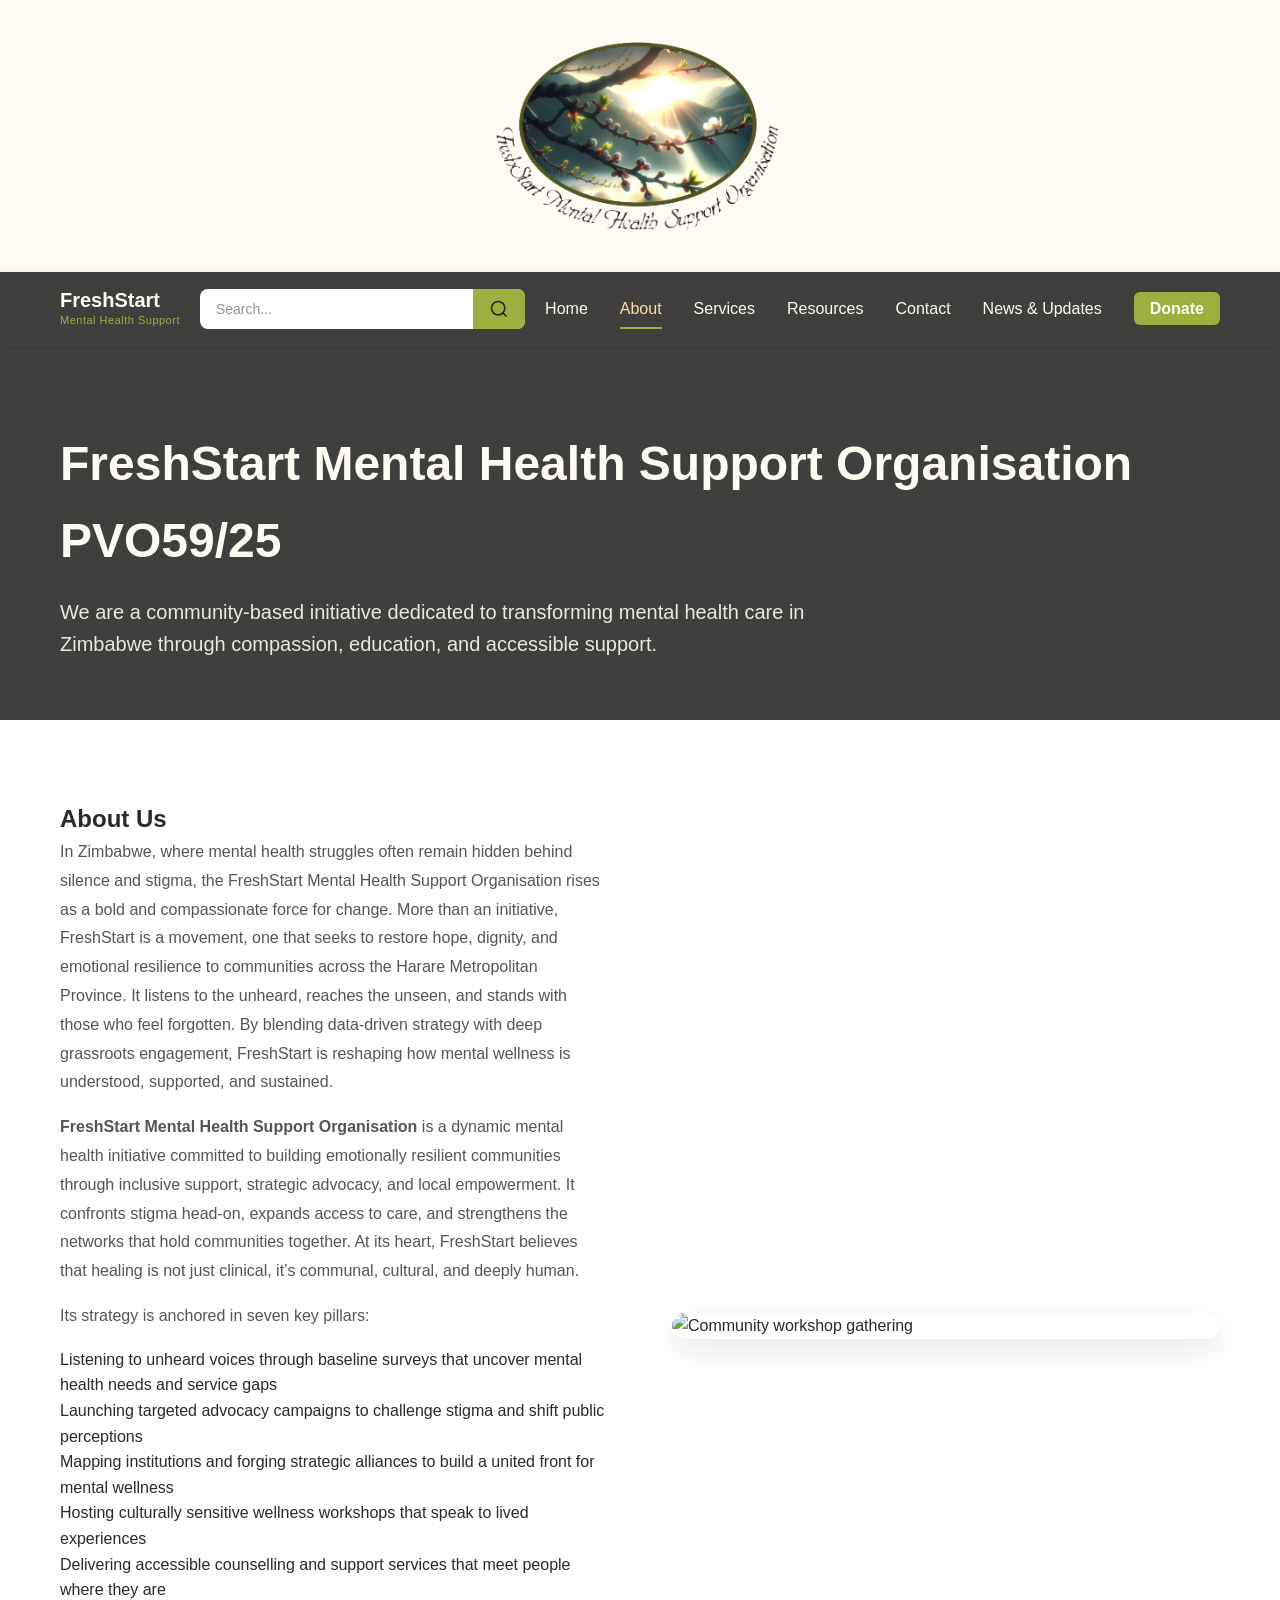
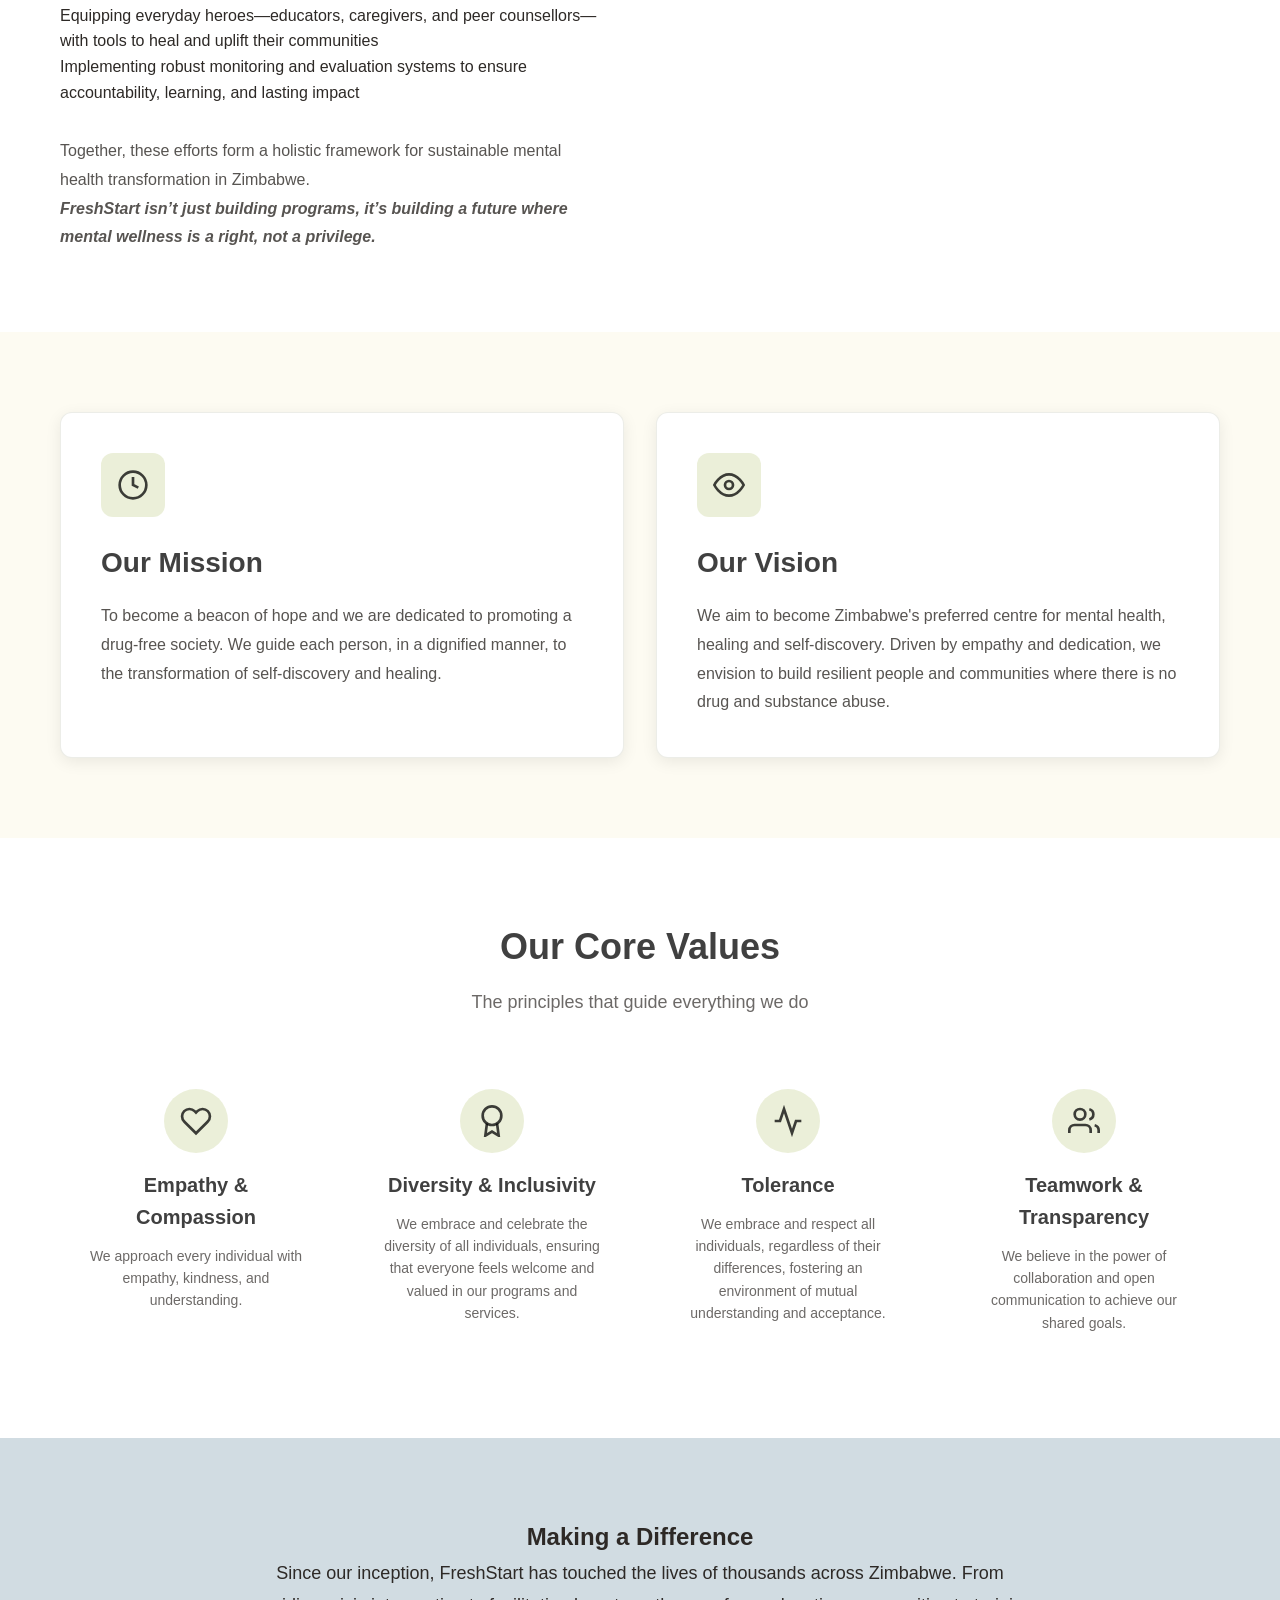
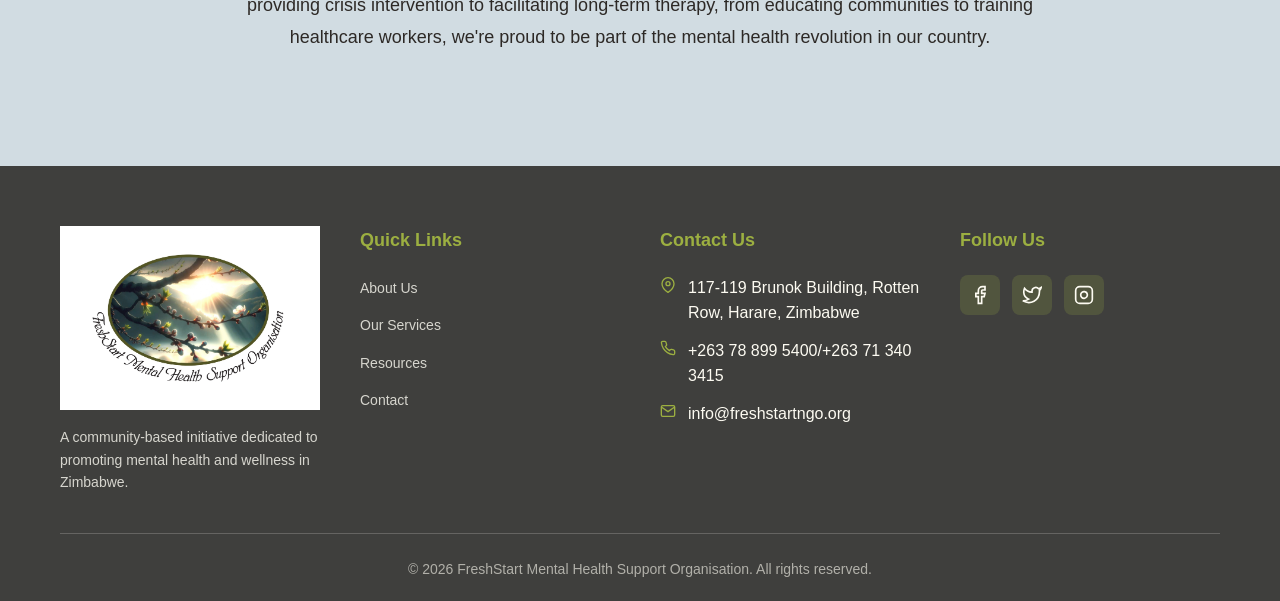
==== commit 2f9eddd7: "Update about.html" ====
--- a/about.html
+++ b/about.html
@@ -207,7 +207,7 @@
                 <p class="lead-text">Since our inception, FreshStart has touched the lives of thousands across Zimbabwe. From providing crisis intervention to facilitating long-term therapy, from educating communities to training healthcare workers, we're proud to be part of the mental health revolution in our country.</p>
             </div>
 
-            <div class="stats-grid three-column">
+            <!-- <div class="stats-grid three-column">
                 <div class="stat-card">
                     <div class="stat-number">5,000+</div>
                     <div class="stat-label">Lives Impacted</div>
@@ -220,7 +220,7 @@
                     <div class="stat-number">100+</div>
                     <div class="stat-label">Volunteers</div>
                 </div>
-            </div>
+            </div> -->
         </div>
     </section>
 
@@ -270,7 +270,7 @@
                                 <path d="M4 4h16c1.1 0 2 .9 2 2v12c0 1.1-.9 2-2 2H4c-1.1 0-2-.9-2-2V6c0-1.1.9-2 2-2z"></path>
                                 <polyline points="22,6 12,13 2,6"></polyline>
                             </svg>
-                            <span>info@freshstart.org</span>
+                            <span>info@freshstartngo.org</span>
                         </li>
                     </ul>
                 </div>
--- a/src/styles/styles.css
+++ b/src/styles/styles.css
@@ -3,7 +3,7 @@
    =========================== */
 :root {
     --bg-canvas: #FDFBF2;
-    --primary-brand: #000000b1;
+    --primary-brand: #000000bf;
     --accent-cta: #9CAF41;
     --highlight-hover: #F7E0A3;
     --secondary-accent: #D1DCE2;
@@ -1027,6 +1027,12 @@
     color: rgba(45, 41, 38, 0.6);
     font-size: 14px;
     margin-bottom: 4px;
+}
+
+.helpline-buttons {
+    display: flex;
+    gap: 16px;
+    flex-direction: row;
 }
 
 .helpline-hours {
@@ -1584,7 +1590,7 @@
     }
     
     .stats-grid {
-        grid-template-columns: 1fr;
+        grid-template-columns: 1fr !important;
         gap: 32px;
     }
     
@@ -2205,4 +2211,16 @@
 .logo-image {
     width: 30%;
     height: auto;
-}+}
+
+@media screen and (max-width: 768px) {
+    .logo-image {
+        width: 50%;
+    }
+
+    .helpline-card {
+        flex-direction: column;
+        align-items: center;
+        text-align: center;
+    }
+}
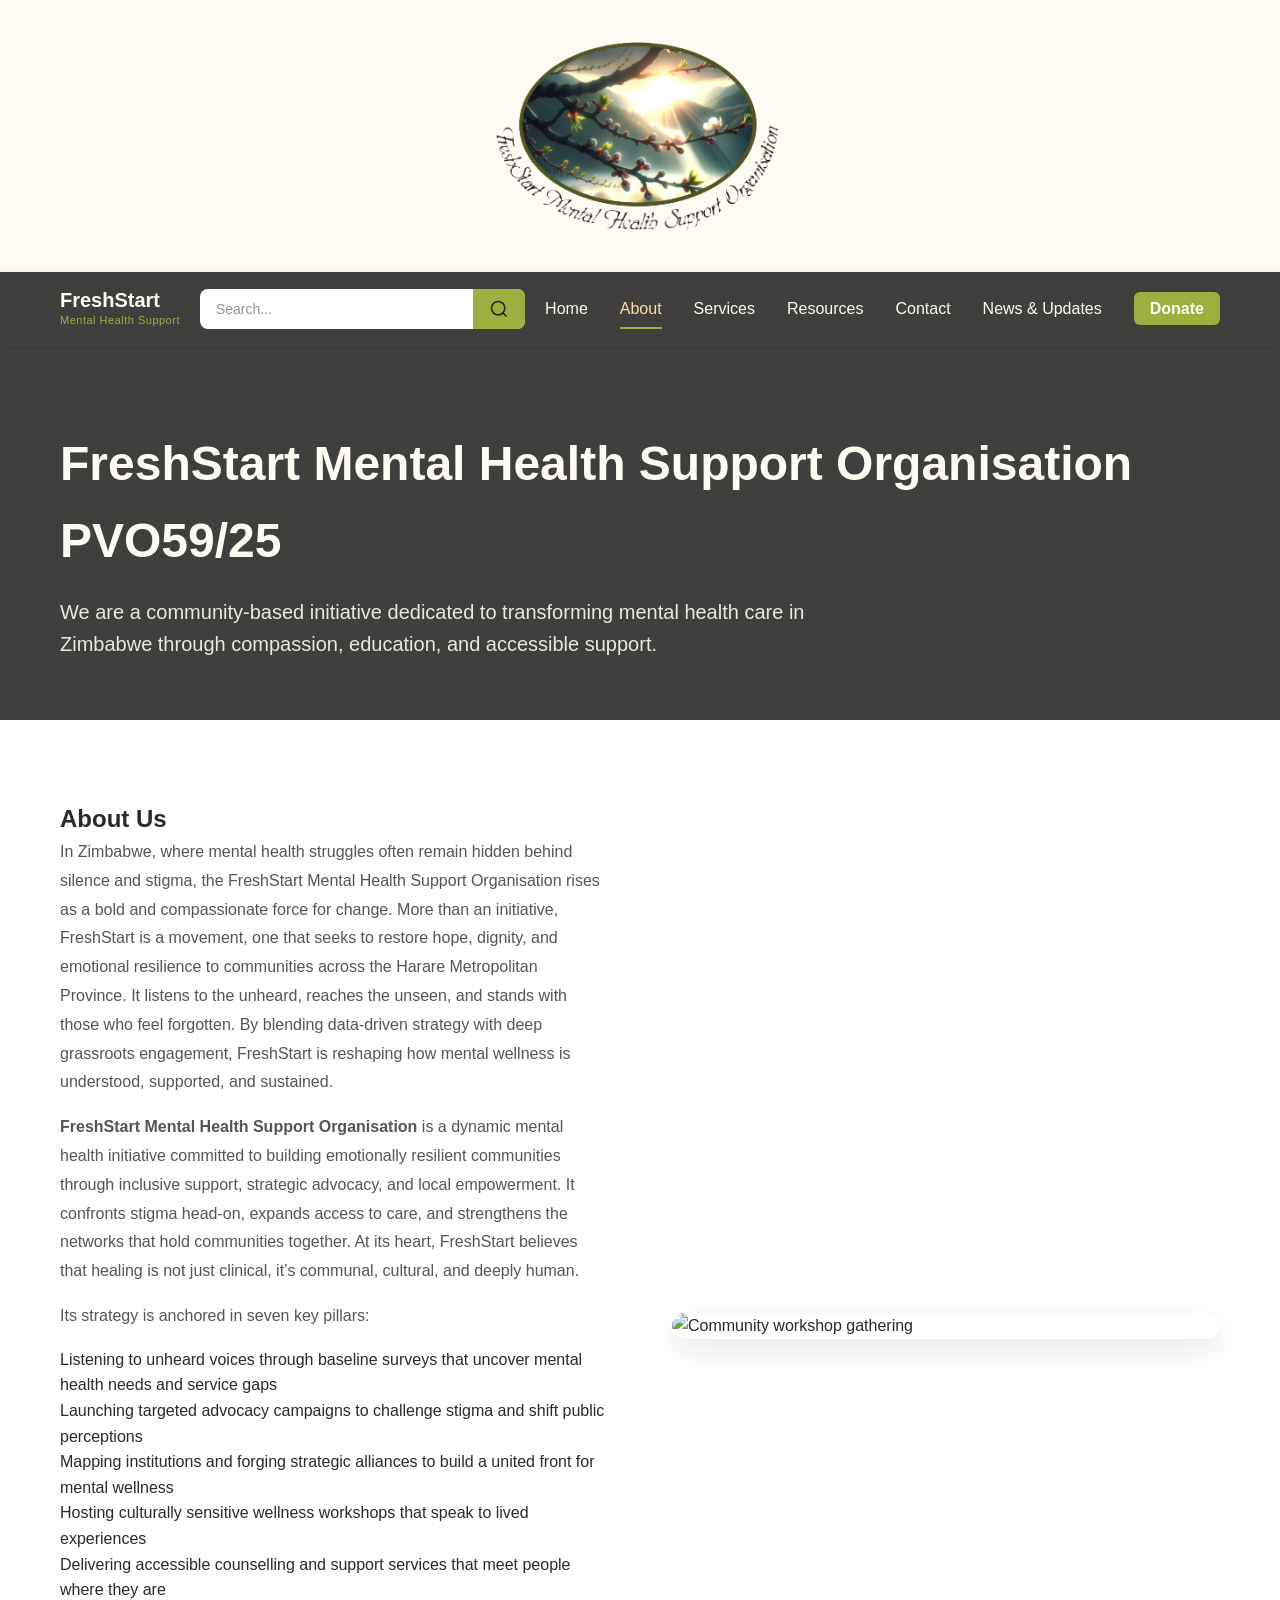
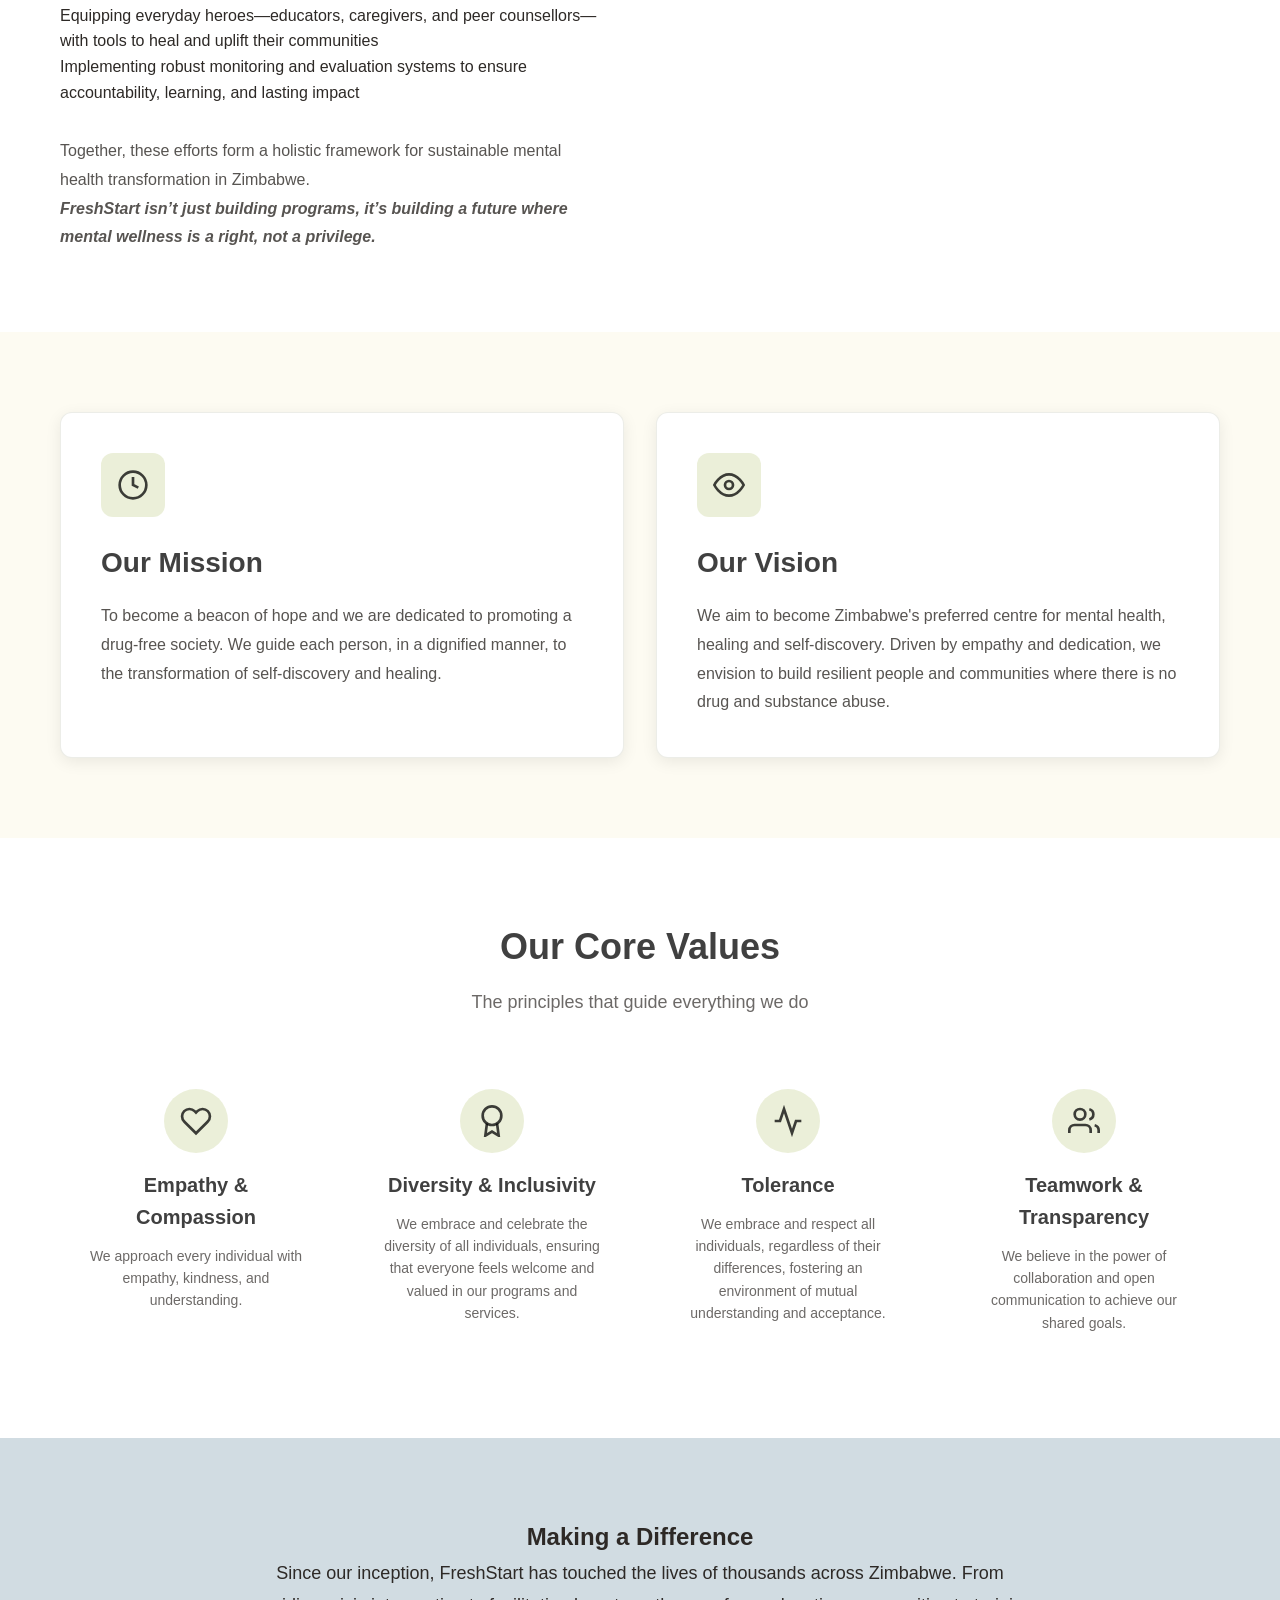
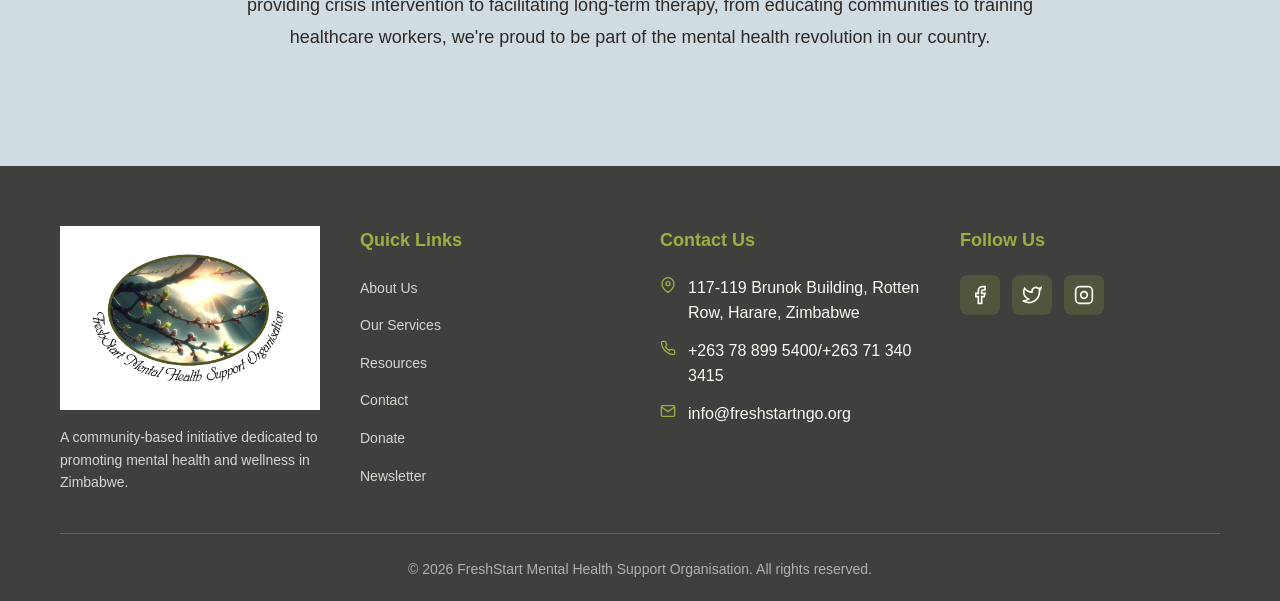
==== commit 6bc2e8b0: "Update about.html" ====
--- a/about.html
+++ b/about.html
@@ -246,6 +246,8 @@
                         <li><a href="services.html">Our Services</a></li>
                         <li><a href="resources.html">Resources</a></li>
                         <li><a href="contact.html">Contact</a></li>
+                        <li><a href="donate.html">Donate</a></li>
+                        <li><a href="newsletter.html">Newsletter</a></li>
                     </ul>
                 </div>
 
@@ -312,3 +314,4 @@
     <script src="./src/script/script.js"></script>
 </body>
 </html>
+
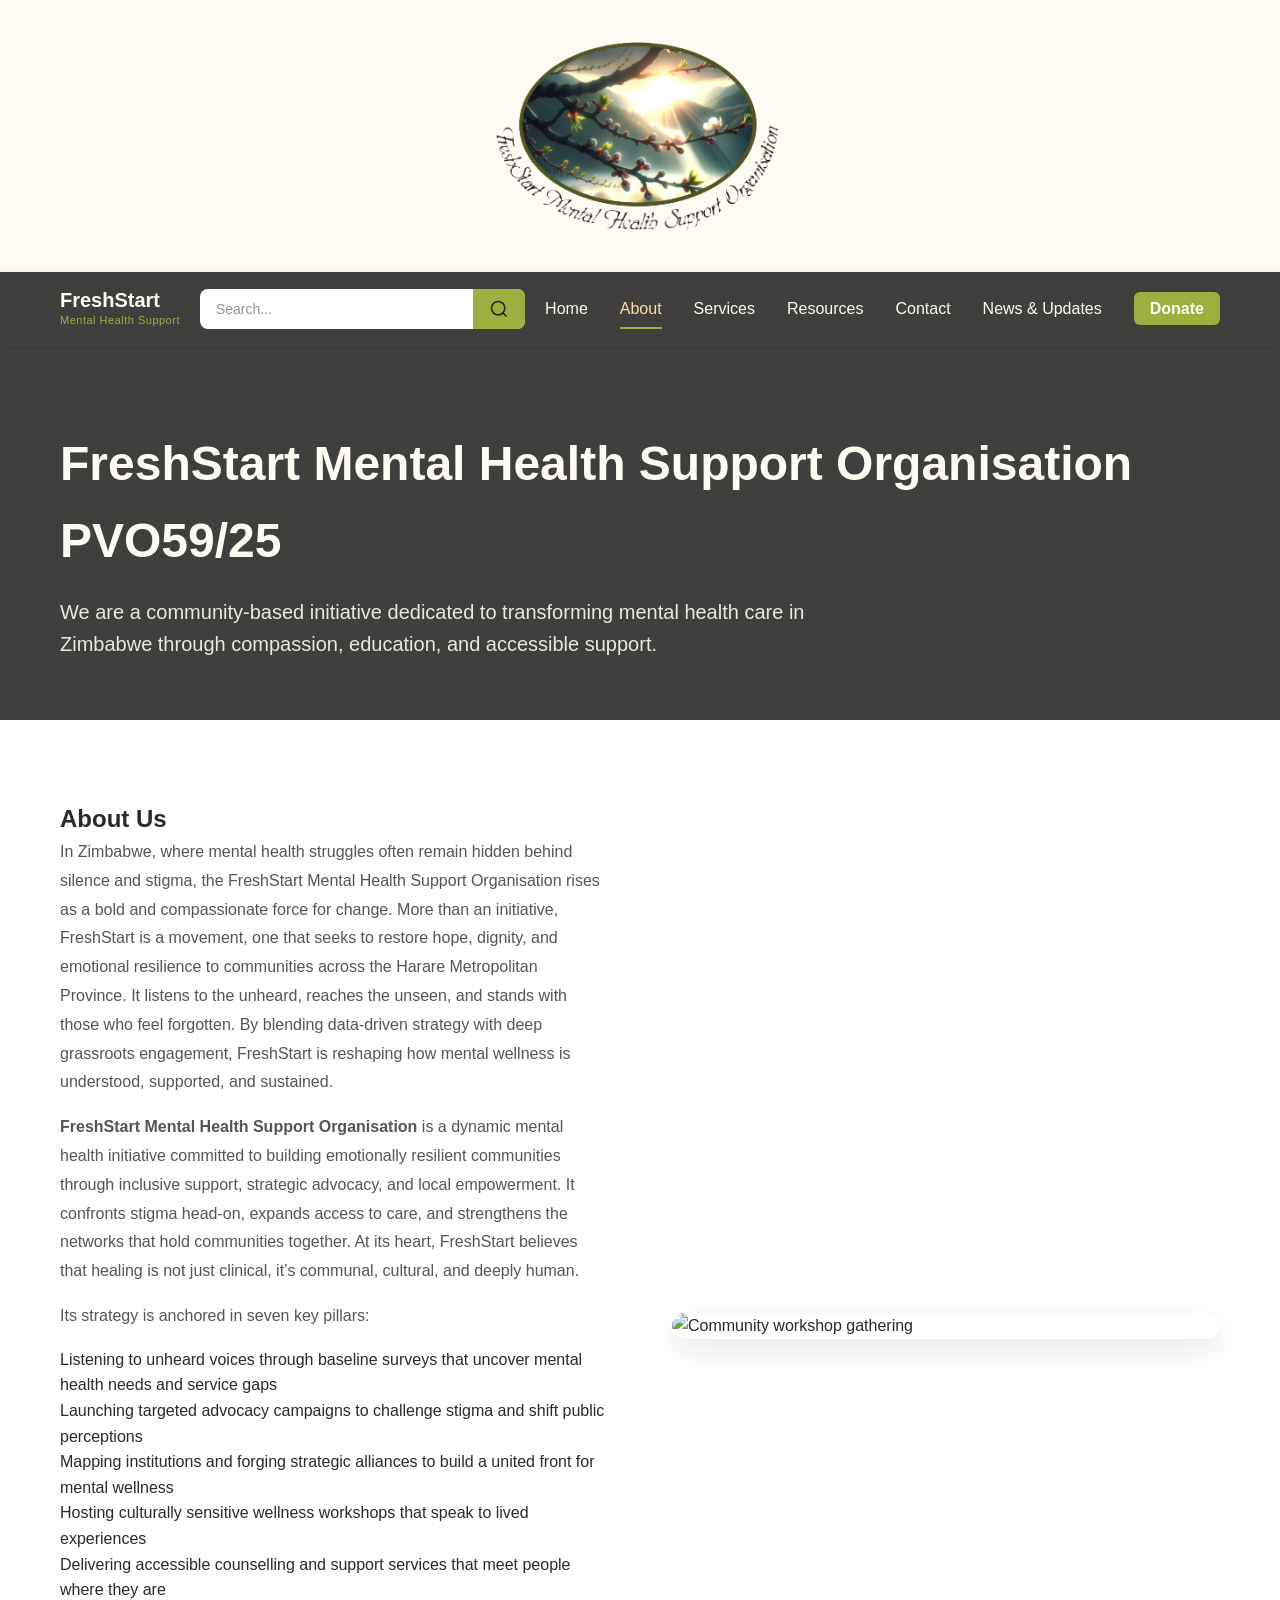
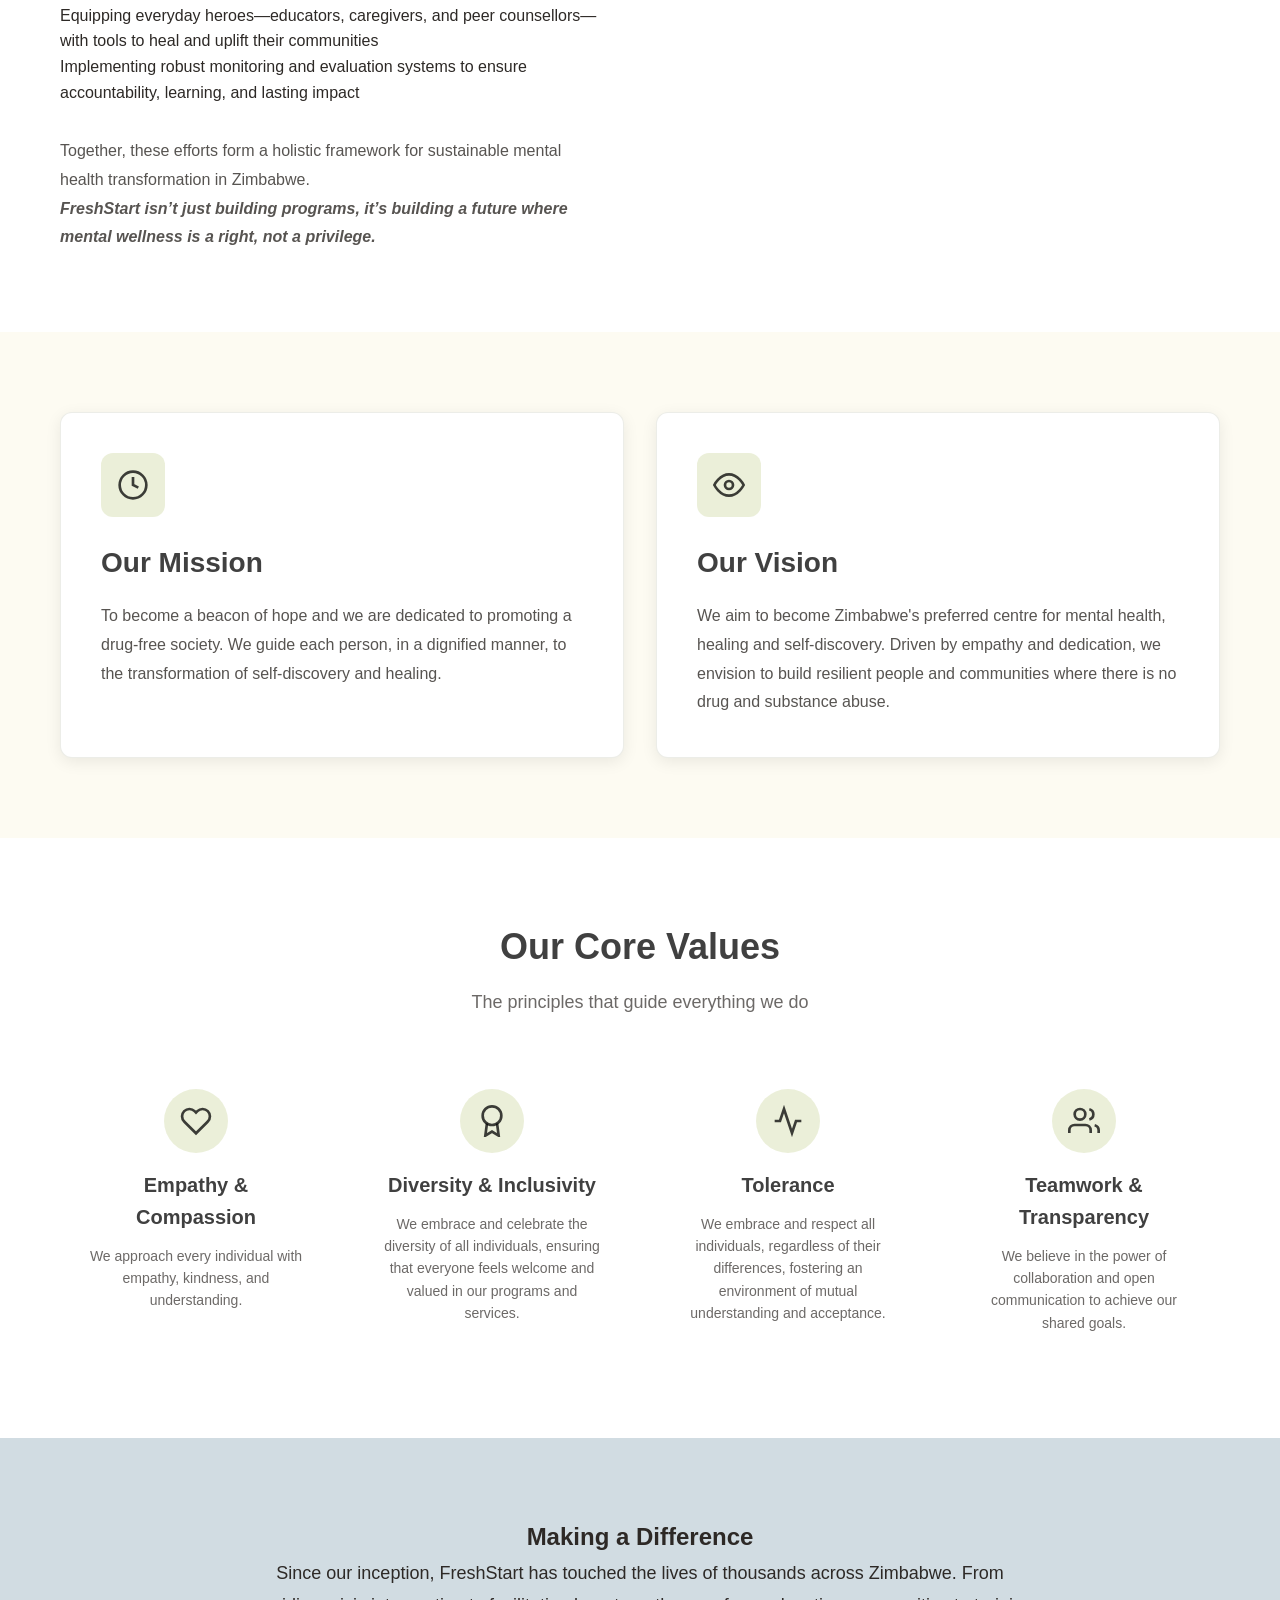
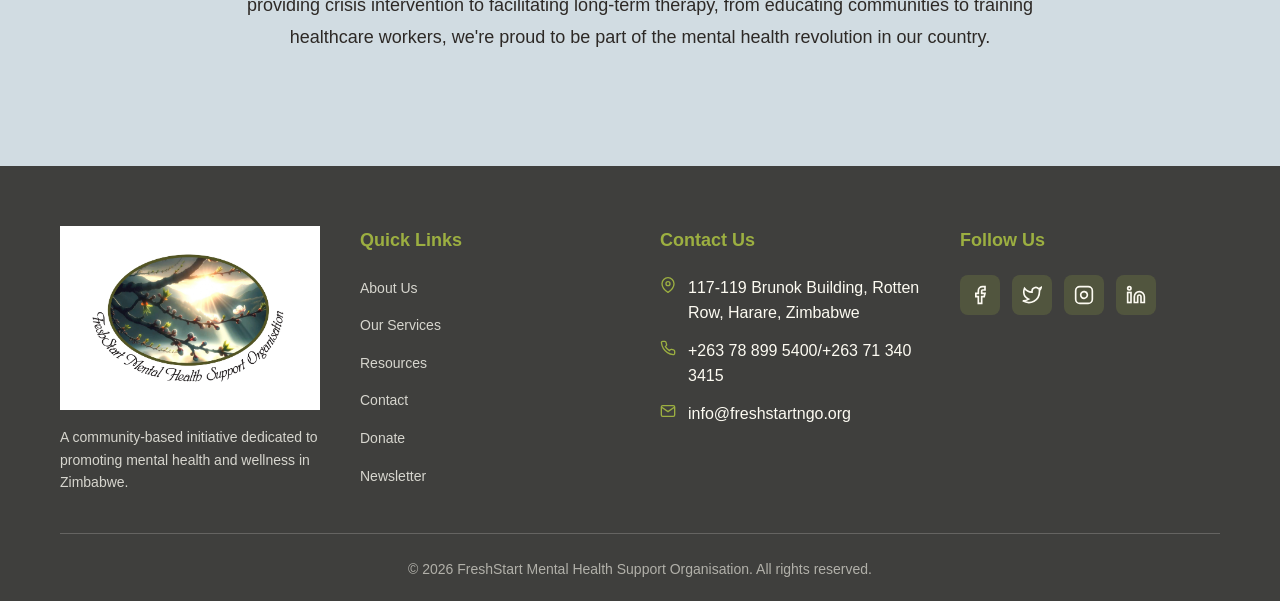
==== commit 97c818a5: "Update about.html" ====
--- a/about.html
+++ b/about.html
@@ -285,7 +285,7 @@
                                 <path d="M18 2h-3a5 5 0 0 0-5 5v3H7v4h3v8h4v-8h3l1-4h-4V7a1 1 0 0 1 1-1h3z"></path>
                             </svg>
                         </a>
-                        <a href="#" aria-label="Twitter">
+                        <a href="https://x.com/FreshStartNGO_1" aria-label="Twitter">
                             <svg width="20" height="20" viewBox="0 0 24 24" fill="none" stroke="currentColor" stroke-width="2">
                                 <path d="M23 3a10.9 10.9 0 0 1-3.14 1.53 4.48 4.48 0 0 0-7.86 3v1A10.66 10.66 0 0 1 3 4s-4 9 5 13a11.64 11.64 0 0 1-7 2c9 5 20 0 20-11.5a4.5 4.5 0 0 0-.08-.83A7.72 7.72 0 0 0 23 3z"></path>
                             </svg>
@@ -297,6 +297,13 @@
                                 <line x1="17.5" y1="6.5" x2="17.51" y2="6.5"></line>
                             </svg>
                         </a>
+                        <a href="https://www.linkedin.com/company/freshstart-mental-health-support-organisation" aria-label="LinkedIn">
+                            <svg width="20" height="20" viewBox="0 0 24 24" fill="none" stroke="currentColor" stroke-width="2">
+                                <path d="M16 8a6 6 0 0 1 6 6v7h-4v-7a2 2 0 0 0-2-2 2 2 0 0 0-2 2v7h-4v-7a6 6 0 0 1 6-6z"></path>
+                                <rect x="2" y="9" width="4" height="12"></rect>
+                                <circle cx="4" cy="4" r="2"></circle>
+                            </svg>
+                        </a>
                     </div>
                     <!-- <div class="crisis-info">
                         <p><strong>Crisis Hotline:</strong> <span class="highlight-text">080 123 4567</span></p>
@@ -315,3 +322,4 @@
 </body>
 </html>
 
+
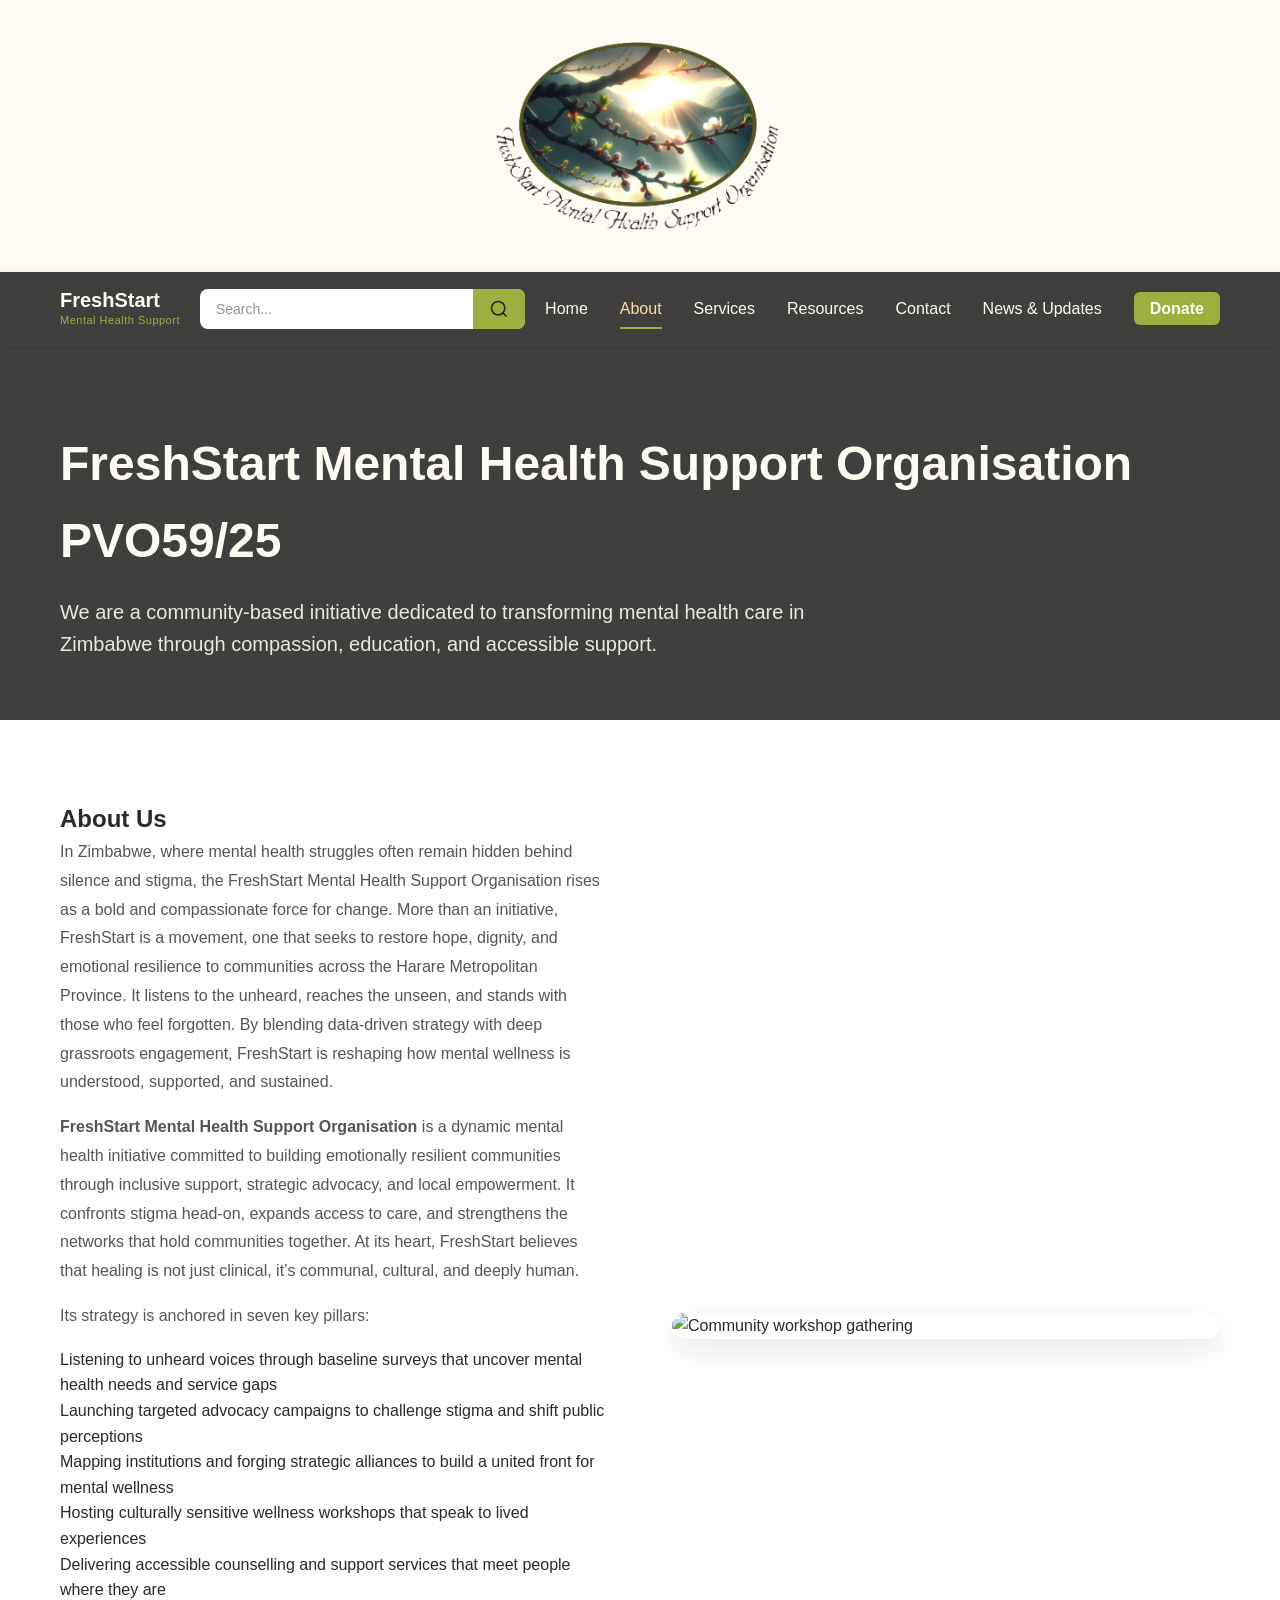
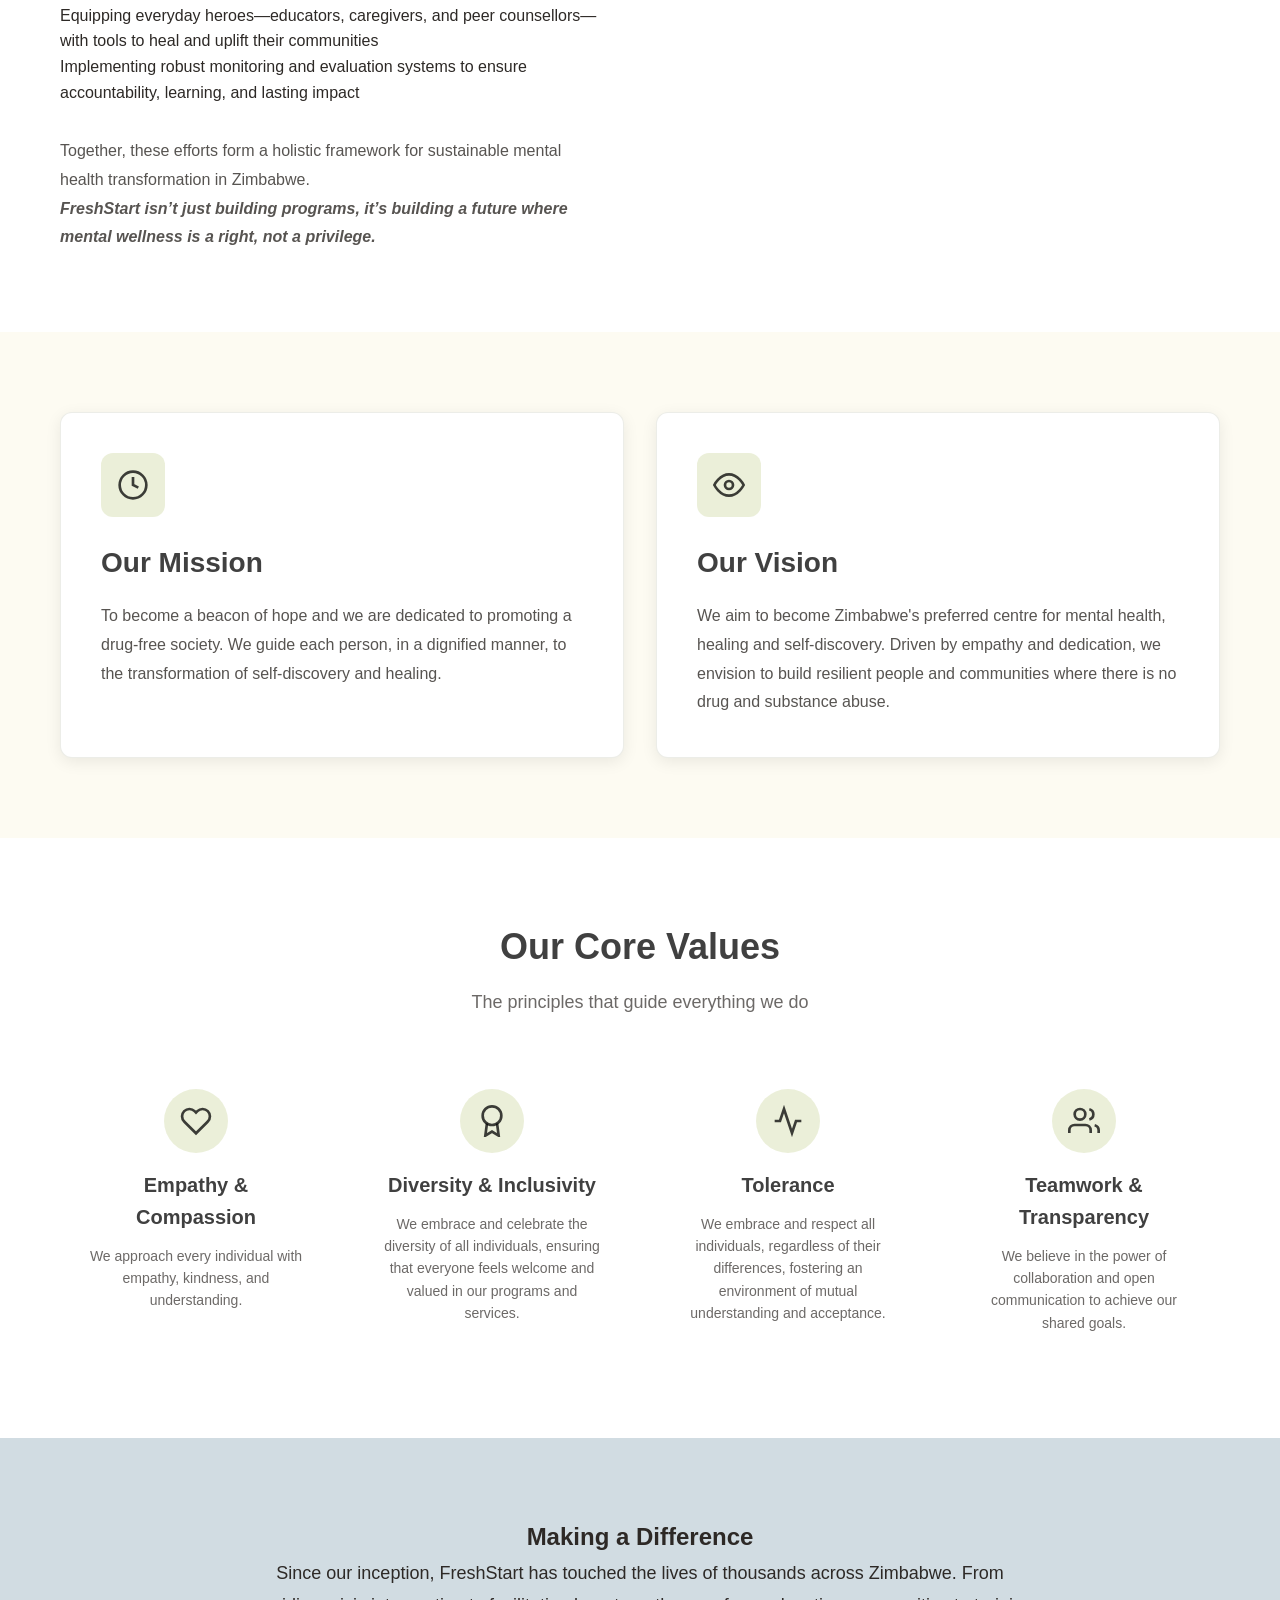
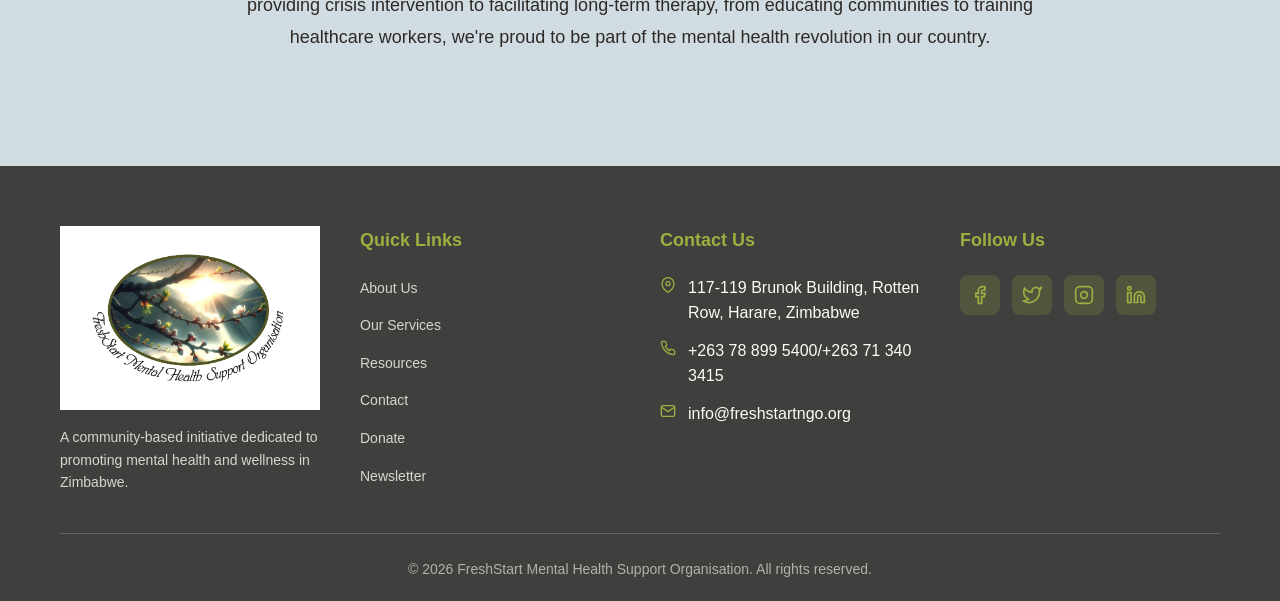
==== commit 03409da9: "Update about.html" ====
--- a/about.html
+++ b/about.html
@@ -280,31 +280,32 @@
                 <div class="footer-section">
                     <h3>Follow Us</h3>
                     <div class="social-links">
-                        <a href="#" aria-label="Facebook">
+                        <a href="#" aria-label="Facebook" class="external-link" target="_blank" rel="noopener noreferrer">
                             <svg width="20" height="20" viewBox="0 0 24 24" fill="none" stroke="currentColor" stroke-width="2">
                                 <path d="M18 2h-3a5 5 0 0 0-5 5v3H7v4h3v8h4v-8h3l1-4h-4V7a1 1 0 0 1 1-1h3z"></path>
                             </svg>
                         </a>
-                        <a href="https://x.com/FreshStartNGO_1" aria-label="Twitter">
+                        <a href="https://x.com/FreshStartNGO_1" aria-label="Twitter" class="external-link" target="_blank" rel="noopener noreferrer">
+
                             <svg width="20" height="20" viewBox="0 0 24 24" fill="none" stroke="currentColor" stroke-width="2">
                                 <path d="M23 3a10.9 10.9 0 0 1-3.14 1.53 4.48 4.48 0 0 0-7.86 3v1A10.66 10.66 0 0 1 3 4s-4 9 5 13a11.64 11.64 0 0 1-7 2c9 5 20 0 20-11.5a4.5 4.5 0 0 0-.08-.83A7.72 7.72 0 0 0 23 3z"></path>
                             </svg>
                         </a>
-                        <a href="#" aria-label="Instagram">
+                        <a href="#" aria-label="Instagram" class="external-link" target="_blank" rel="noopener noreferrer">
                             <svg width="20" height="20" viewBox="0 0 24 24" fill="none" stroke="currentColor" stroke-width="2">
                                 <rect x="2" y="2" width="20" height="20" rx="5" ry="5"></rect>
                                 <path d="M16 11.37A4 4 0 1 1 12.63 8 4 4 0 0 1 16 11.37z"></path>
                                 <line x1="17.5" y1="6.5" x2="17.51" y2="6.5"></line>
                             </svg>
                         </a>
-                        <a href="https://www.linkedin.com/company/freshstart-mental-health-support-organisation" aria-label="LinkedIn">
+                        <a href="https://www.linkedin.com/company/freshstart-mental-health-support-organisation" aria-label="LinkedIn" class="external-link" target="_blank" rel="noopener noreferrer">
                             <svg width="20" height="20" viewBox="0 0 24 24" fill="none" stroke="currentColor" stroke-width="2">
                                 <path d="M16 8a6 6 0 0 1 6 6v7h-4v-7a2 2 0 0 0-2-2 2 2 0 0 0-2 2v7h-4v-7a6 6 0 0 1 6-6z"></path>
                                 <rect x="2" y="9" width="4" height="12"></rect>
                                 <circle cx="4" cy="4" r="2"></circle>
                             </svg>
                         </a>
-                    </div>
+                    </div>                    
                     <!-- <div class="crisis-info">
                         <p><strong>Crisis Hotline:</strong> <span class="highlight-text">080 123 4567</span></p>
                         <p class="small-text">Available 24/7</p>
@@ -323,3 +324,4 @@
 </html>
 
 
+
